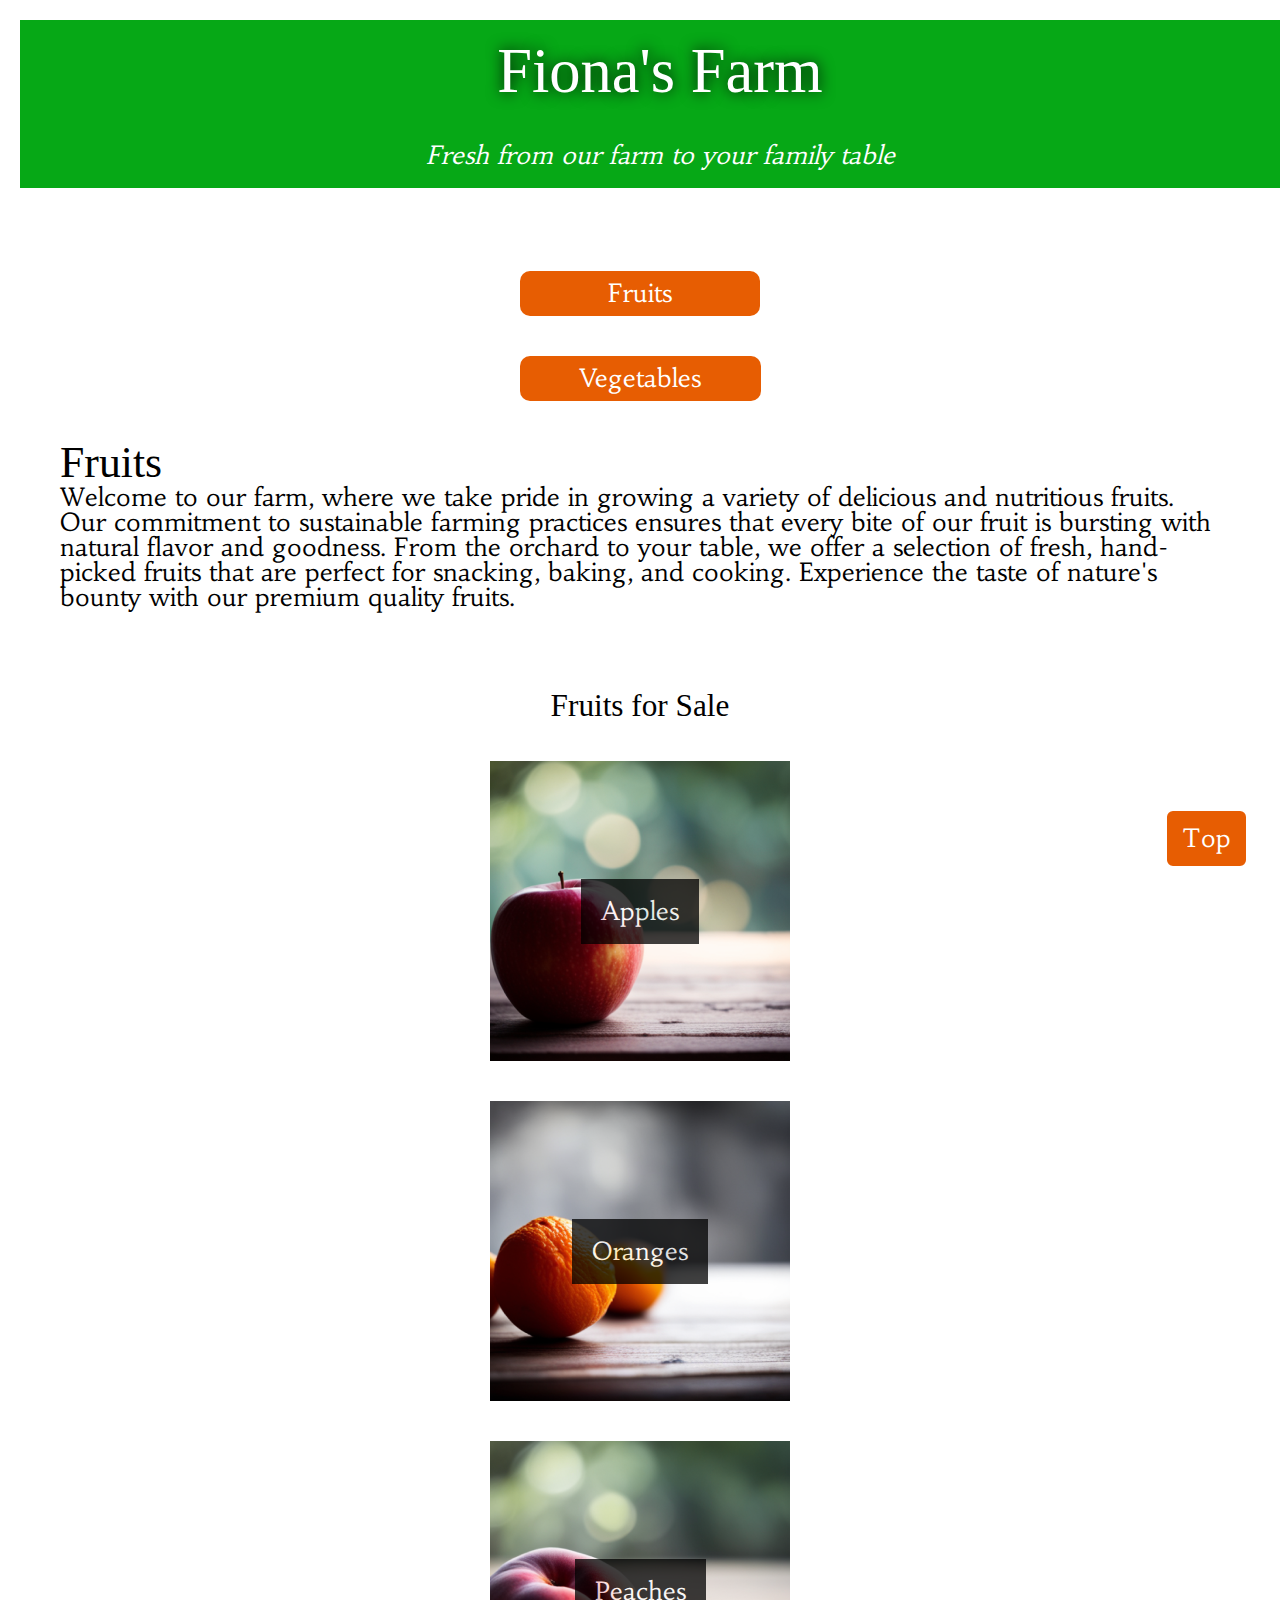
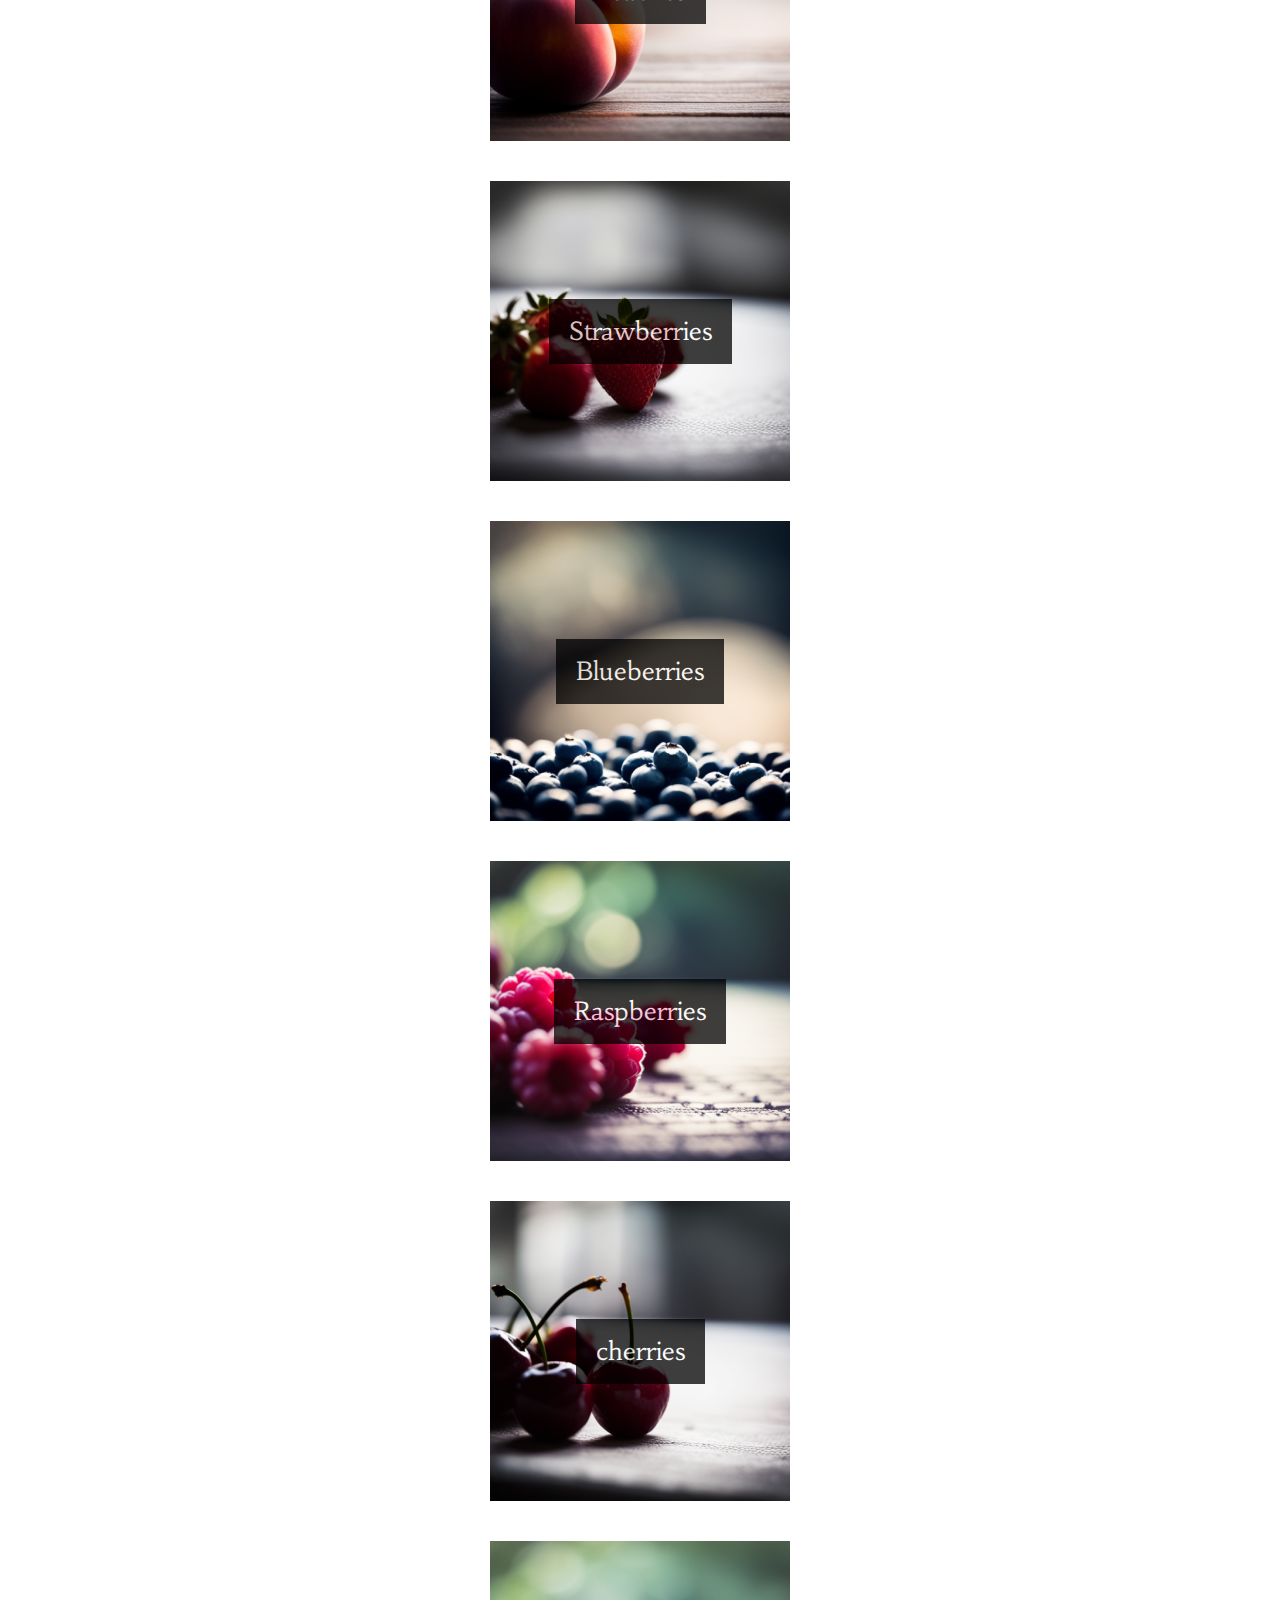
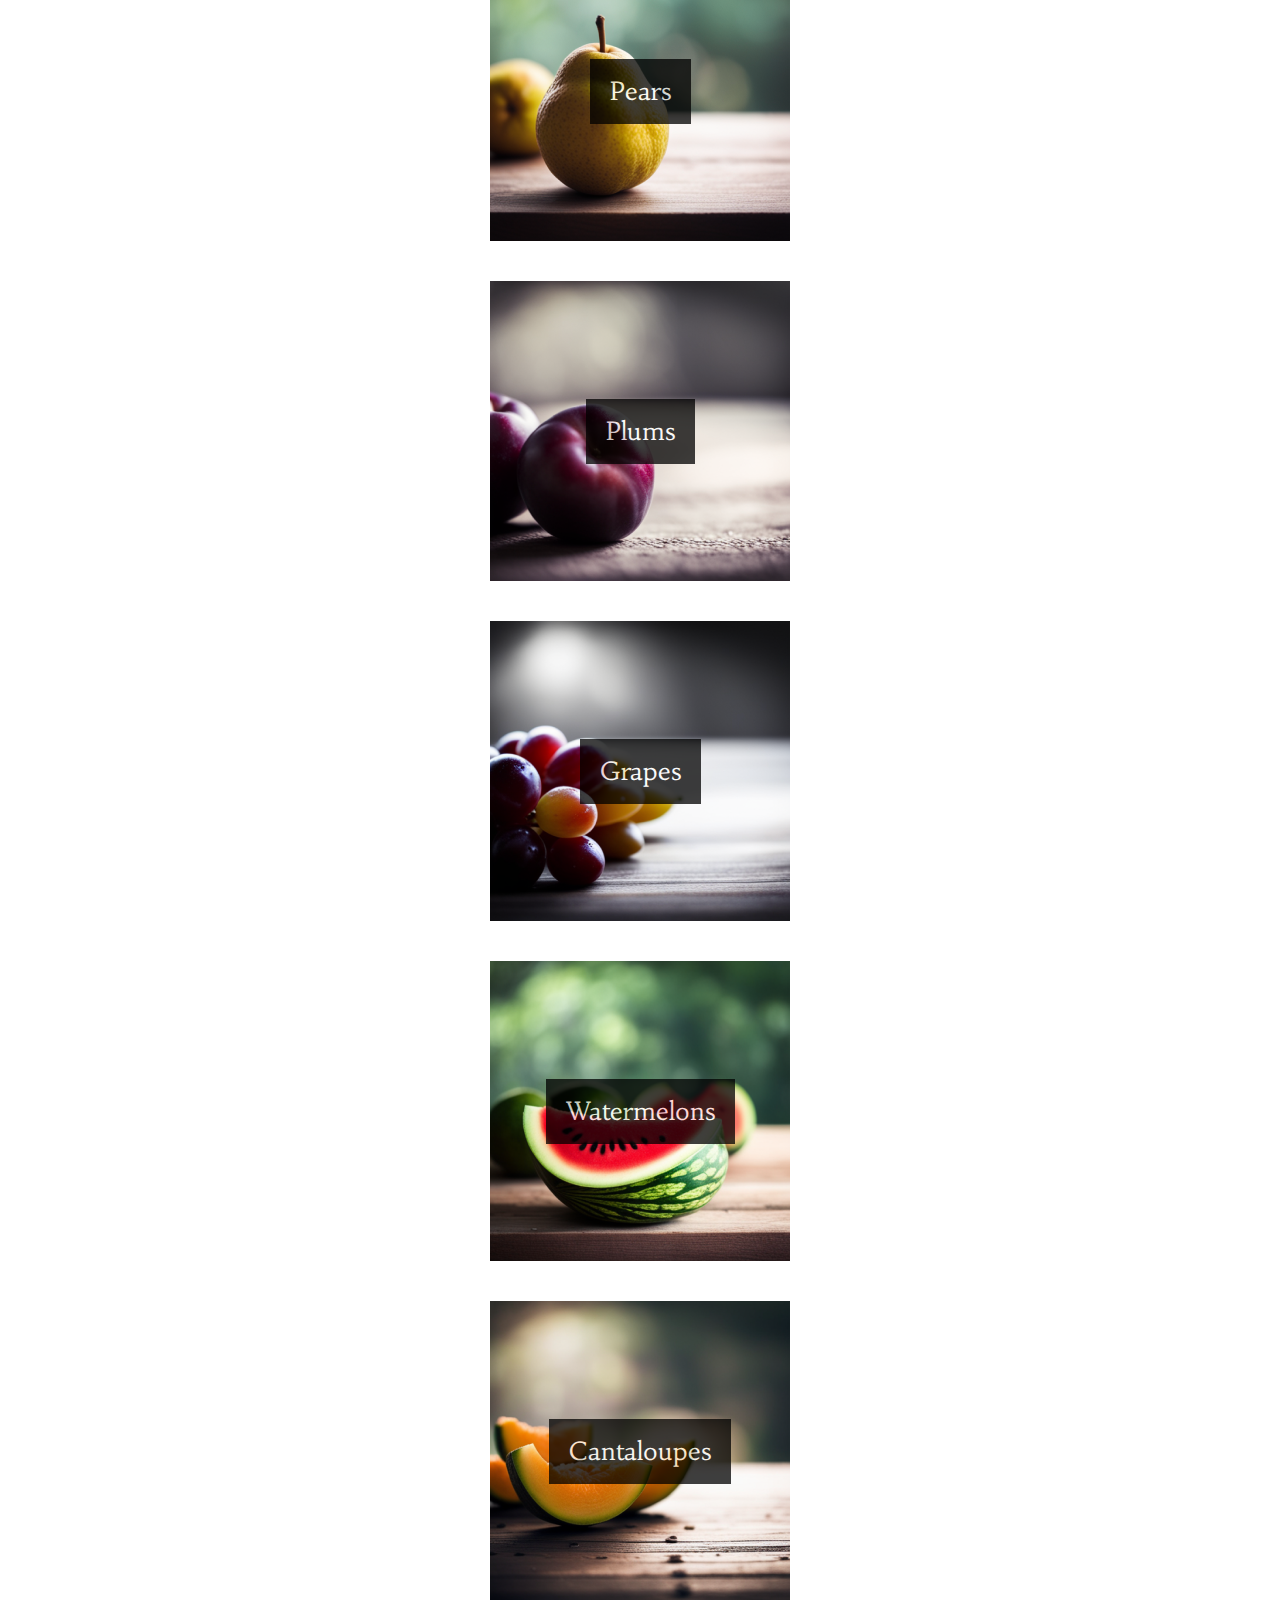
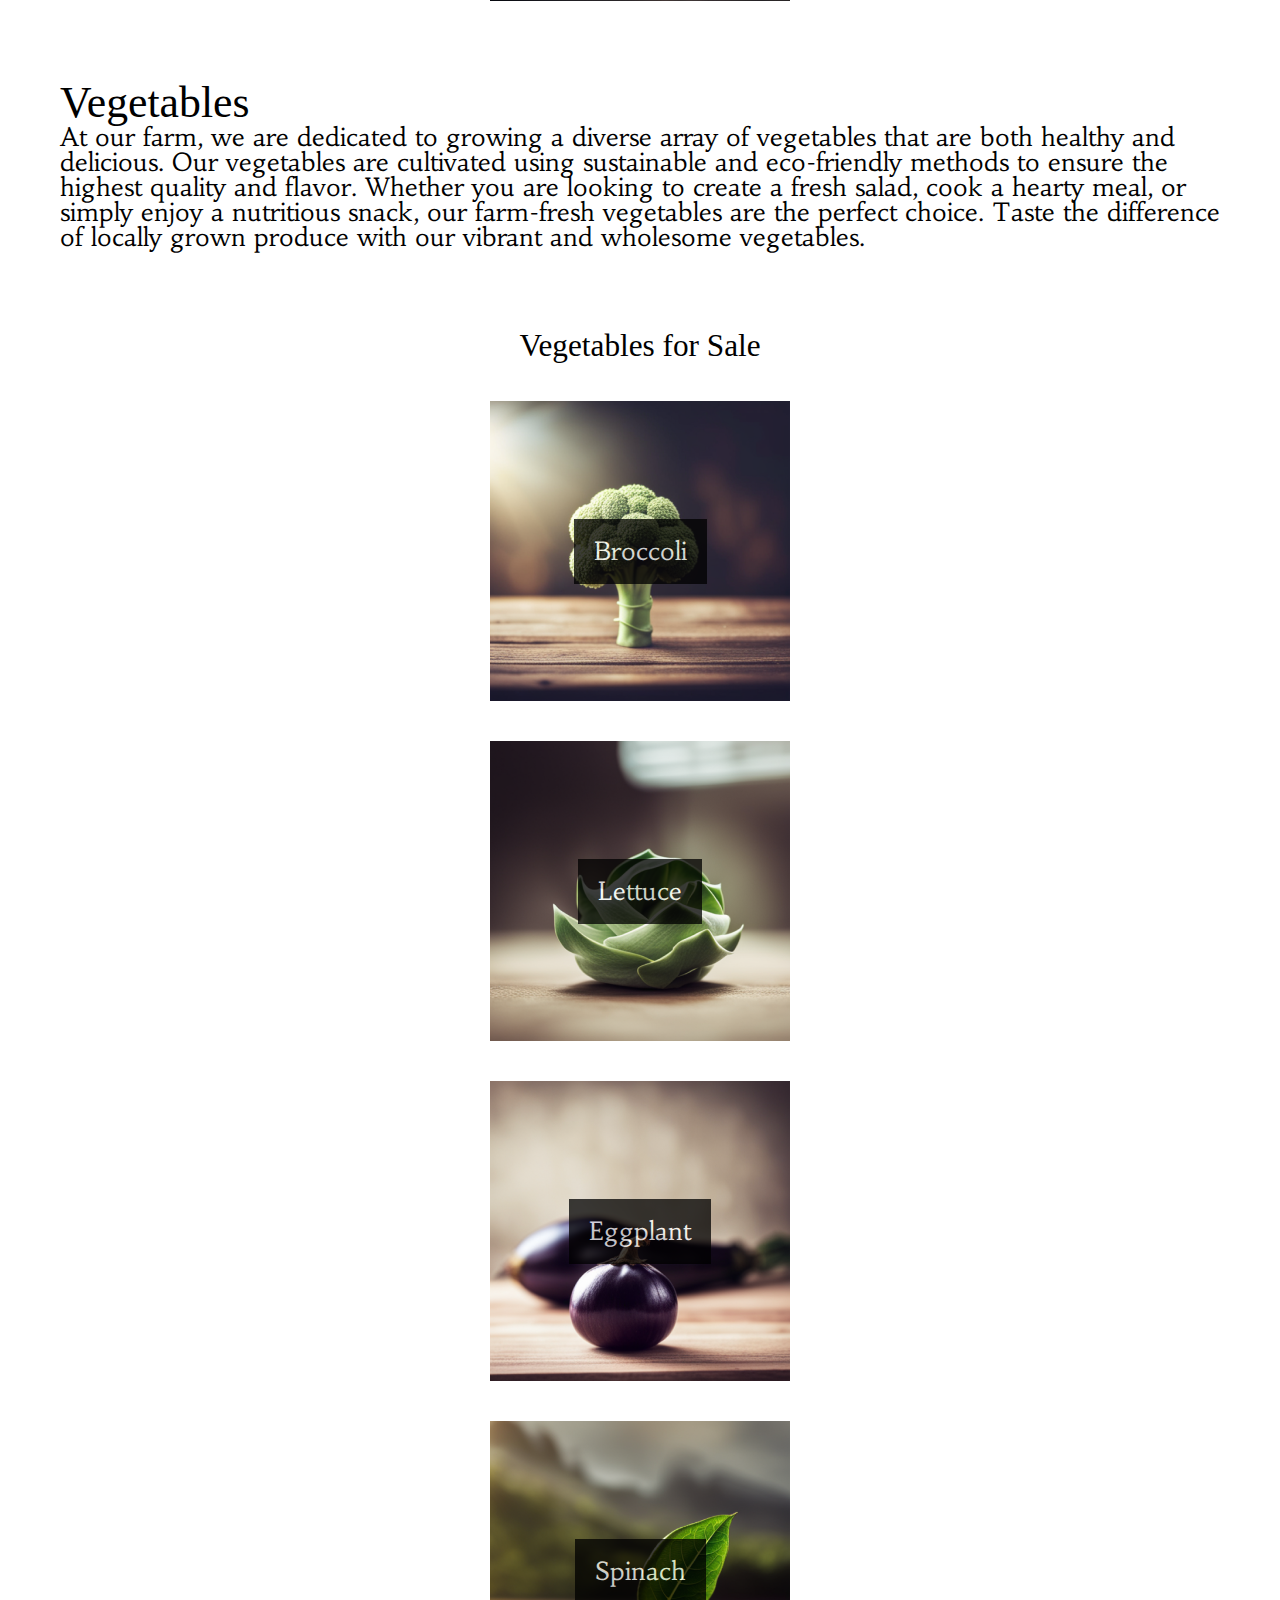
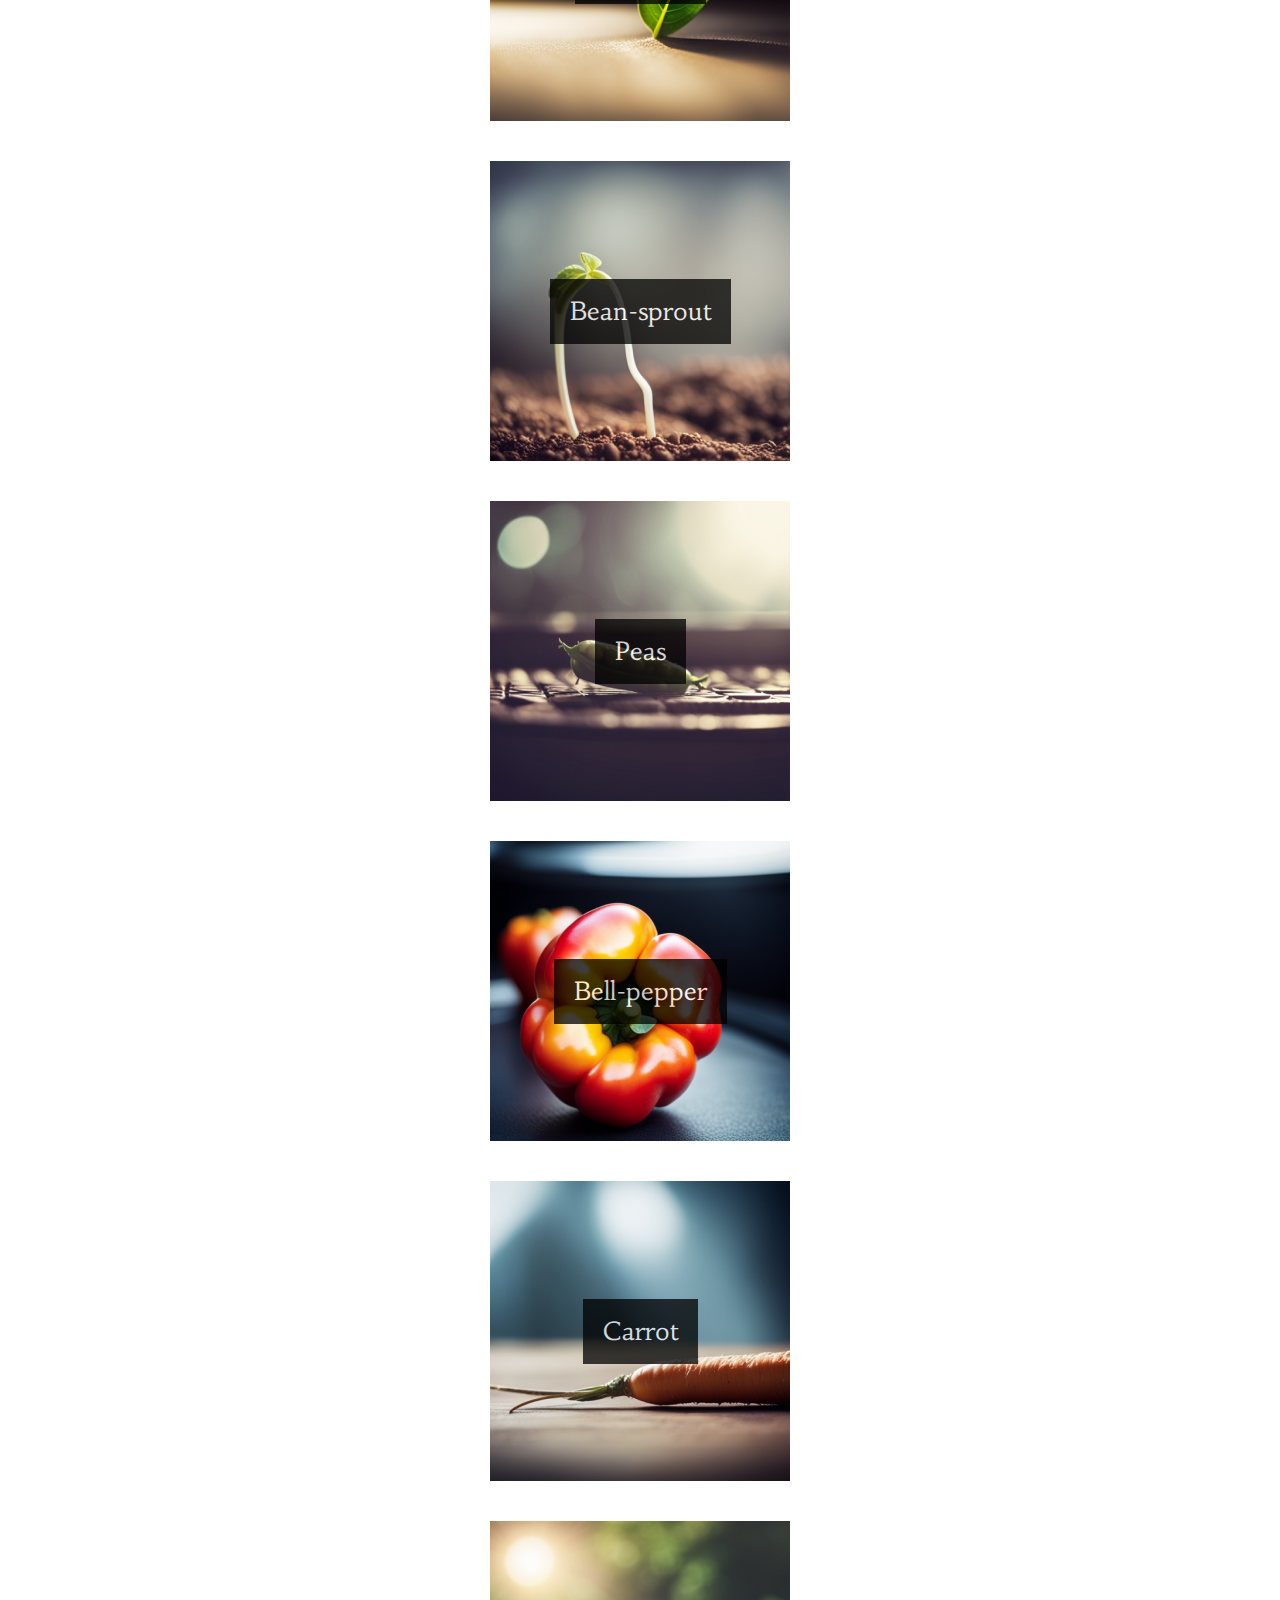
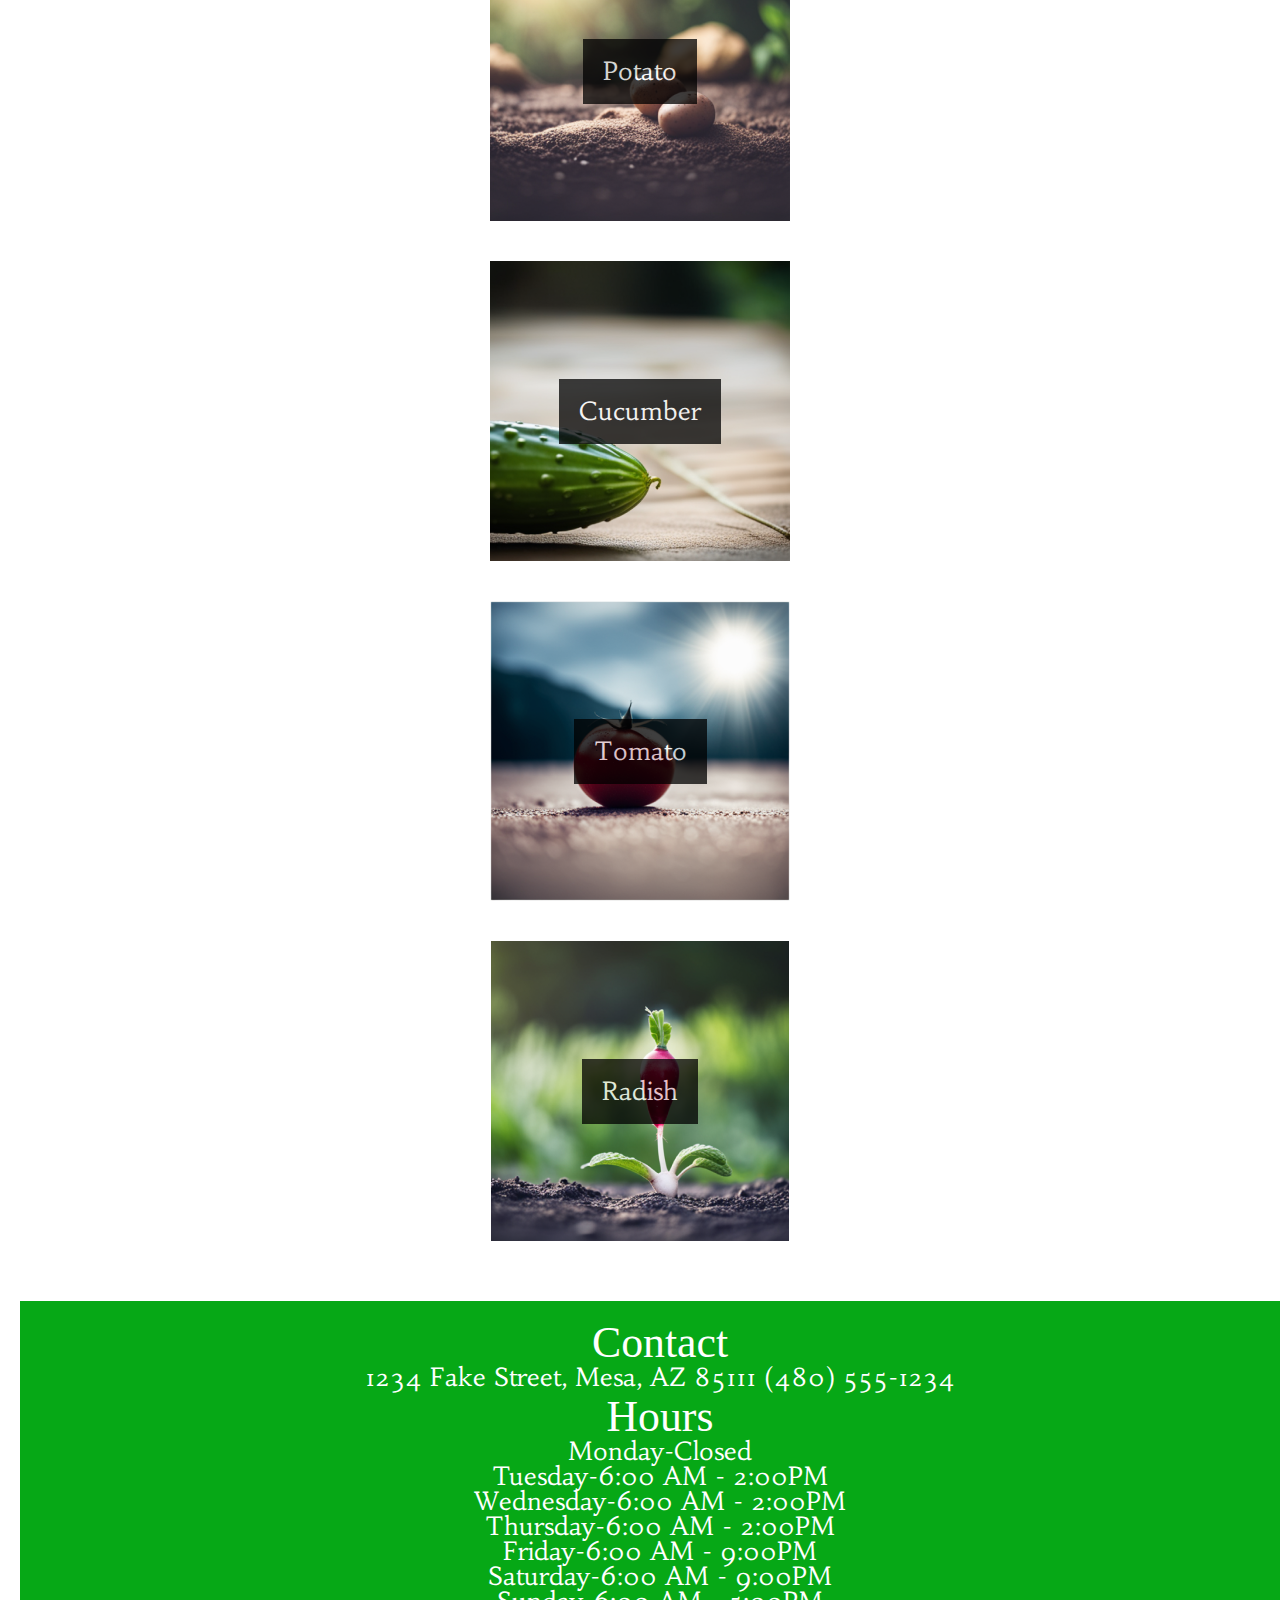
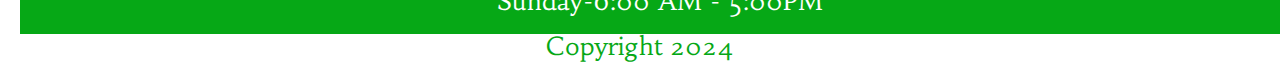
==== index.html @ 68ccb4ae "footer update" ====
<!doctype html>
<html lang="en">
    <head>
        <meta charset="utf-8">
        <title>Fiona's Farm</title>
        <link rel="stylesheet" href="styles.css">
    </head>
    <body>
<header>
<h1>Fiona's Farm</h1>
<p>Fresh from our farm to your family table</p>
</header>

<nav>
        <h2>Main Navigation</h2>
            <ul>  
                <li class="fruit"><a href="#">Fruits</a></li>
                <li class="veg"><a href="#">Vegetables</a></li>
                <li class="top"><a href="#">Top</a></li> 
            </ul>
    </nav>

<main>
    <section>
<h2>Fruits</h2>
<p>Welcome to our farm, where we take pride in growing a variety of delicious and nutritious fruits. Our commitment to sustainable farming practices ensures that every bite of our fruit is bursting with natural flavor and goodness. From the orchard to your table, we offer a selection of fresh, hand-picked fruits that are perfect for snacking, baking, and cooking. Experience the taste of nature's bounty with our premium quality fruits.</p>
    </section>

    <section id="fruits">
    <h3>Fruits for Sale</h3>
        <figure>
            <img src="images/apples.png" alt="Apples">
            <figcaption>Apples</figcaption>
        </figure>
        <figure>
        <img src="images/oranges.png" alt="Oranges">
        <figcaption>Oranges</figcaption>
        </figure>
        <figure>
            <img src="images/peaches.png" alt="Peaches">
            <figcaption>Peaches</figcaption>
        </figure>
        <figure>
            <img src="images/strawberries.png" alt="Strawberries">
            <figcaption>Strawberries</figcaption>
        </figure>
        <figure>
            <img src="images/blueberries.png" alt="Blueberries">
            <figcaption>Blueberries</figcaption>
        </figure>
        <figure>
            <img src="images/raspberries.png" alt="Raspberries">
            <figcaption>Raspberries</figcaption>
        </figure>
        <figure>
            <img src="images/cherries.png" alt="cherries">
            <figcaption>cherries</figcaption>
        </figure>
        <figure>
            <img src="images/pears.png" alt="Pears">
            <figcaption>Pears</figcaption>
        </figure>
        <figure>
            <img src="images/plums.png" alt="Plums">
            <figcaption>Plums</figcaption>
        </figure>
        <figure>
            <img src="images/grapes.png" alt="Grapes">
            <figcaption>Grapes</figcaption>
        </figure>
        <figure>
            <img src="images/watermelons.png" alt="Watermelons">
            <figcaption>Watermelons</figcaption>
        </figure>
        <figure>
            <img src="images/cantalopes.png" alt="Cantaloupes">
            <figcaption>Cantaloupes</figcaption>
        </figure>
    </section>
    <section>
        <h2>Vegetables</h2>
<p>At our farm, we are dedicated to growing a diverse array of vegetables that are both healthy and delicious. Our vegetables are cultivated using sustainable and eco-friendly methods to ensure the highest quality and flavor. Whether you are looking to create a fresh salad, cook a hearty meal, or simply enjoy a nutritious snack, our farm-fresh vegetables are the perfect choice. Taste the difference of locally grown produce with our vibrant and wholesome vegetables.</p>
    </section>
    <section id="veggies">
        <h3>Vegetables for Sale</h3>
        <figure>
            <img src="images/broccoli.png" alt="Broccoli">
            <figcaption>Broccoli</figcaption>
        </figure>
        <figure>
            <img src="images/lettuce.png" alt="Lettuce">
            <figcaption>Lettuce</figcaption>
        </figure>
        <figure>
            <img src="images/eggplant.png" alt="Eggplant">
            <figcaption>Eggplant</figcaption>
        </figure>
        <figure>
            <img src="images/spinach.png" alt="Spinach">
            <figcaption>Spinach</figcaption>
        </figure>
        <figure>
            <img src="images/bean-sprout.png" alt="Bean-sprout">
            <figcaption>Bean-sprout</figcaption>
        </figure>
        <figure>
            <img src="images/peas.png" alt="Peas">
            <figcaption>Peas</figcaption>
        </figure>
        <figure>
            <img src="images/bell-pepper.png" alt="Bell-pepper">
            <figcaption>Bell-pepper</figcaption>
        </figure>
        <figure>
            <img src="images/carrot.png" alt="Carrot">
            <figcaption>Carrot</figcaption>
        </figure>
        <figure>
            <img src="images/potato.png" alt="Potato">
            <figcaption>Potato</figcaption>
        </figure>
        <figure>
            <img src="images/cucumber.png" alt="Cucumber">
            <figcaption>Cucumber</figcaption>
        </figure>
        <figure>
            <img src="images/tomato.png" alt="Tomato">
            <figcaption>Tomato</figcaption>
        </figure>
        <figure>
            <img src="images/radish.png" alt="Radish">
            <figcaption>Radish</figcaption>
        </figure>
    </section>
</main>
<footer>
    <section>
        <h2>Contact</h2>
        <address>
        1234 Fake Street,
        Mesa, AZ 85111
        (480) 555-1234
        </address>

        <h2>Hours</h2>
            <dl>
            <div><dt>Monday-</dt> 
                <dd>Closed</dd></div>
            <div><dt>Tuesday-</dt> 
                <dd>6:00 AM - 2:00PM</dd></div>
            <div><dt>Wednesday-</dt>
                <dd>6:00 AM - 2:00PM</dd> </div>
            <div><dt>Thursday-</dt> 
            <dd>6:00 AM - 2:00PM</dd></div> 
            <div><dt>Friday-</dt>
                <dd>6:00 AM - 9:00PM</dd></div>
            <div><dt>Saturday-</dt>
                <dd>6:00 AM - 9:00PM</dd></div>
            <div><dt>Sunday-</dt>
                <dd>6:00 AM - 5:00PM</dd></div>
            </dl>
    </section>
<small>Copyright 2024</small>
</footer>
</body>
---- styles.css ----
/* -------------------- IMPORTED FONTS -------------------- */
@import url('https://fonts.googleapis.com/css2?family=Habibi&family=Irish+Grover&display=swap');

/*-------------------- CSS REST --------------------*/
/* http://meyerweb.com/eric/tools/css/reset/
v2.0 | 20110126
License: none (public domain)
*/
html, body, div, span, applet, object, iframe,
h1, h2, h3, h4, h5, h6, p, blockquote, pre,
a, abbr, acronym, address, big, cite, code,
del, dfn, em, img, ins, kbd, q, s, samp,
small, strike, strong, sub, sup, tt, var,
b, u, i, center,
dl, dt, dd, ol, ul, li,
fieldset, form, label, legend,
table, caption, tbody, tfoot, thead, tr, th, td,
article, aside, canvas, details, embed,
figure, figcaption, footer, header, hgroup, 
menu, nav, output, ruby, section, summary,
time, mark, audio, video {
    margin: 0;
    padding: 0;
    border: 0;
    font-size: 100%;
    font: inherit;
    vertical-align: baseline;
}

article, aside, details, figcaption, figure, 
footer, header, hgroup, menu, nav, section {
    display: block;
}
body {
    line-height: 1;
}
ol, ul {
    list-style: none;
}
blockquote, q {
    quotes: none;
}
blockquote:before, blockquote:after,
q:before, q:after {
    content: '';
    content: none;
}
table {
    border-collapse: collapse;
    border-spacing: 0;
}

/* -------------------- ROOT VARIABLES  -------------------- */
:root {
    font-family: "Habibi", serif;
    --font-heading: 'Irish Grover', cursive;
    --font-text: 'Habibi', serif;
    font-size: 1.25em;
    --green:#06A816;
    --orange:#E75D02;
    --black:#000000;
    --white:#ffffff;
}

/* --------------------GLOBAL STYLES (mobile first/small) --------------------*/
body {
    min-width: 428px;
}

body {
    font-family: var(--font-text);
    font-size: 1.25em;
    color: var(--black);
    background-color: var(--white);
    padding: 1rem;
}

h1, h2, h3 {
    font-family: var(--font-heading);
}

h1 {
    font-size: 2.5em;
    color: var(--white);
}

h2 {
    font-size: 1.75em;
}

h3 {
    display: block;
    text-align: center;
    font-size: 1.25em;
    color: var(--black);
}

header h1 {
    display: flex;
    justify-content: center;
    align-items: center;
    background: var(--green);
    padding: 1rem;
    width: 100%;
    text-shadow: 0 0 0.75rem black;
   
}
header p {
    font-style: italic;
    display: flex;
    justify-content: center;
    align-items: center;
    background: var(--green);
    width: 100%;
    padding: 1rem;
    color: var(--white);
}
nav, ul {
    list-style: none;
    display: flex;
    flex-direction: column;
    justify-content: center;
    align-items: center;
    gap: 2rem;   
}

nav a {
    text-decoration: none;
    color: var(--white);
    margin: 10px;
    
}
nav .fruit {
    background-color: var(--orange);
    padding: 10px 78px;
    border-radius: 10px;
}
nav .veg{
    background-color: var(--orange);
    padding: 10px 50px;
    border-radius: 10px;
}
nav .top{
    position: fixed;
    bottom: 20px;
    right: 20px;
    background-color: var(--orange);
    border-radius: 10px;
    margin: 10px;
    padding: 15px 5px;
    border: 4px solid var(--white);
}
nav h2 {
    visibility: hidden;
}
main {
    display: grid;
    grid-template-columns: 1fr;
    gap: 1rem;
    padding: 1rem;
}
main h3{
    padding: 20px;
}
section {
    padding: 1rem;
}

figure {
    display: flex;
    justify-content: center;
    align-items: center;

}

figcaption {
    display: flex;
    flex-wrap: wrap;
    justify-content: center;
    align-items: center;
    background-color: var(--black);
	color: var(--white);
	padding: 1rem;
    opacity: 0.75;
    position: absolute;
    z-index: 10;
}

figure img {
    width: auto;
    height: auto;
    padding: 20px;
}

footer section {
    padding: 1rem;
    background-color: var(--green);
    color: var(--white);
    width: 100%;
}
footer h2 {
    text-align: center;
}
footer address{
    display: grid;
    grid-template-rows:30px 1fr 1fr;
    justify-content: center;
}
footer small{
    display: block;
    color: var(--green);
    text-align: center;
   
}
div {
    display: flex;
    justify-content: center;
    /* grid-template-columns: 1fr 1fr;
    gap: 0; */
}
div dd {
    margin: 0;
    /* grid-column-start: 2; */
  }
/* -------------------- MEDIA QUERY (medium) -------------------------------- */
/* body{
    min-width: 834px
}  */

/*-------------------- MEDIA QUERY (large) ------------------------------------*/
/* Large- min-width: 1280px */

/*-------------------- MEDIA QUERY (xl) ---------------------------------------*/
/* XL- min-width: 1440px
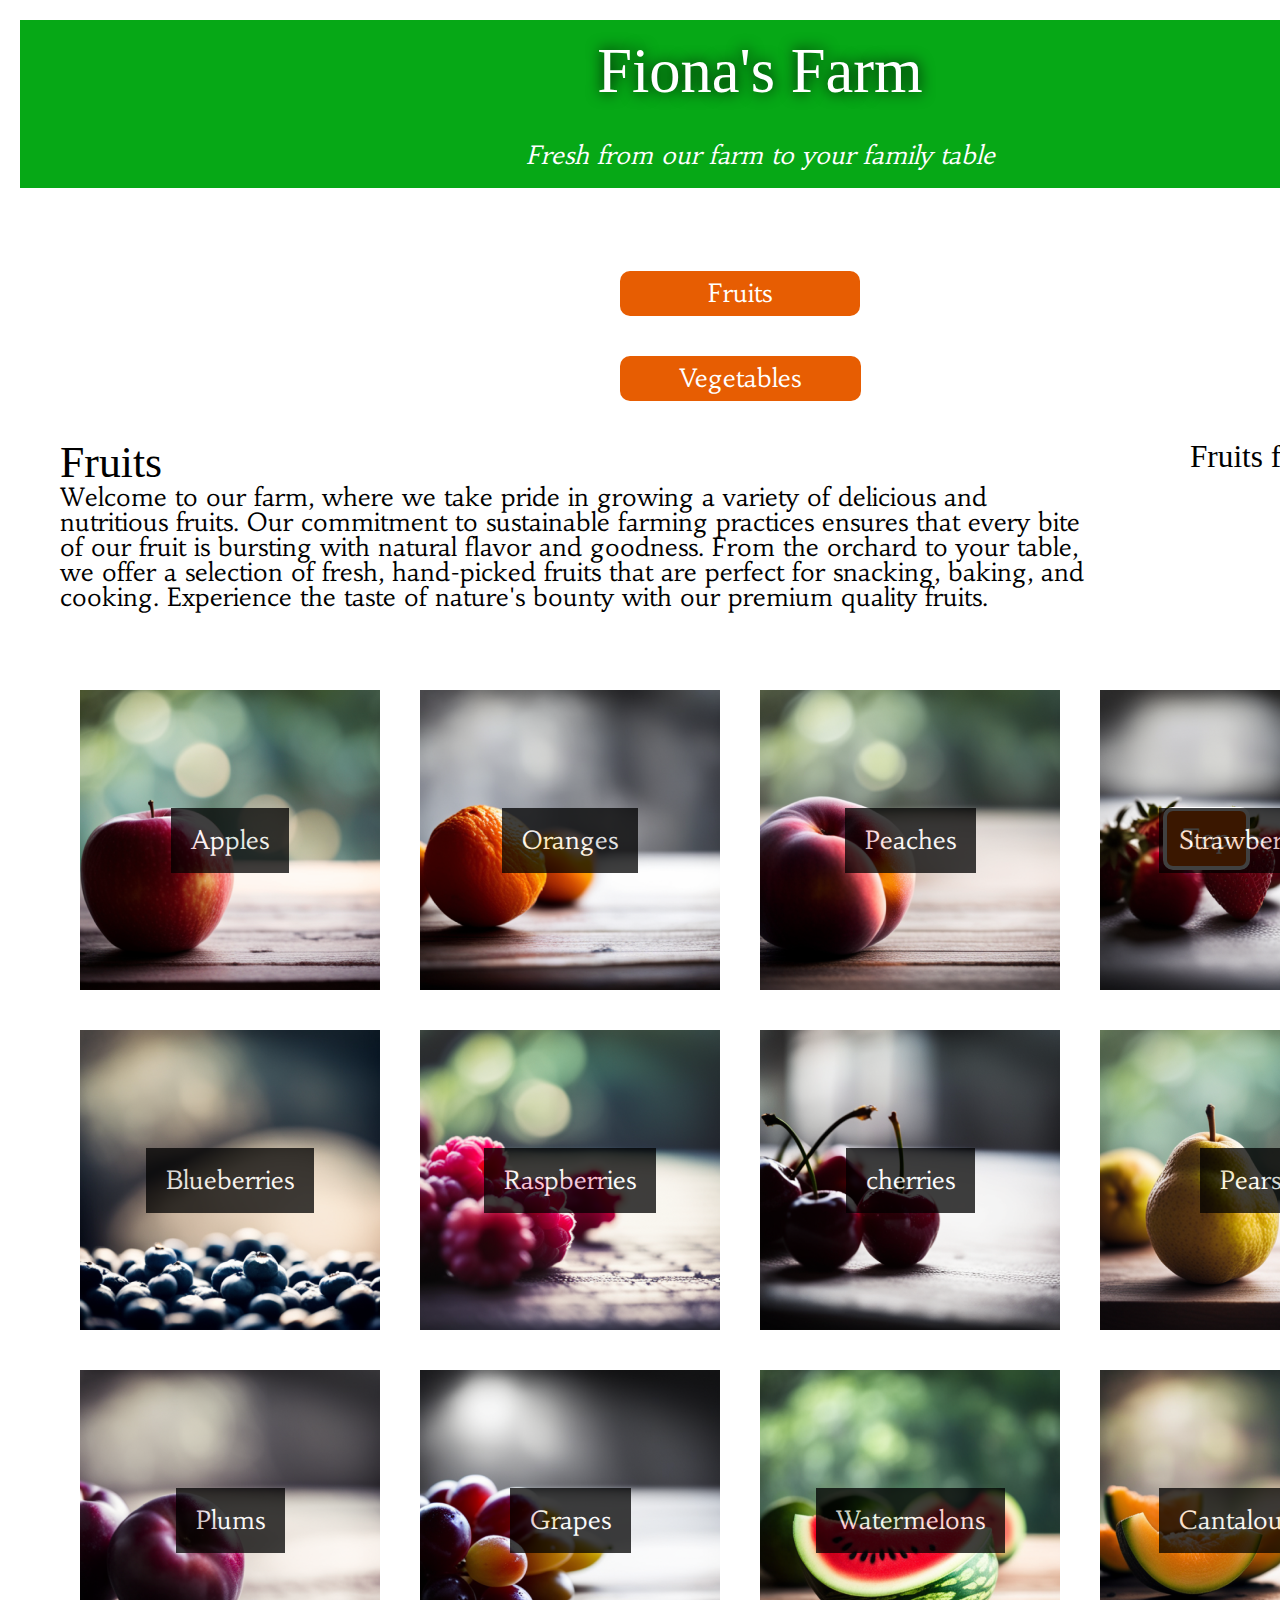
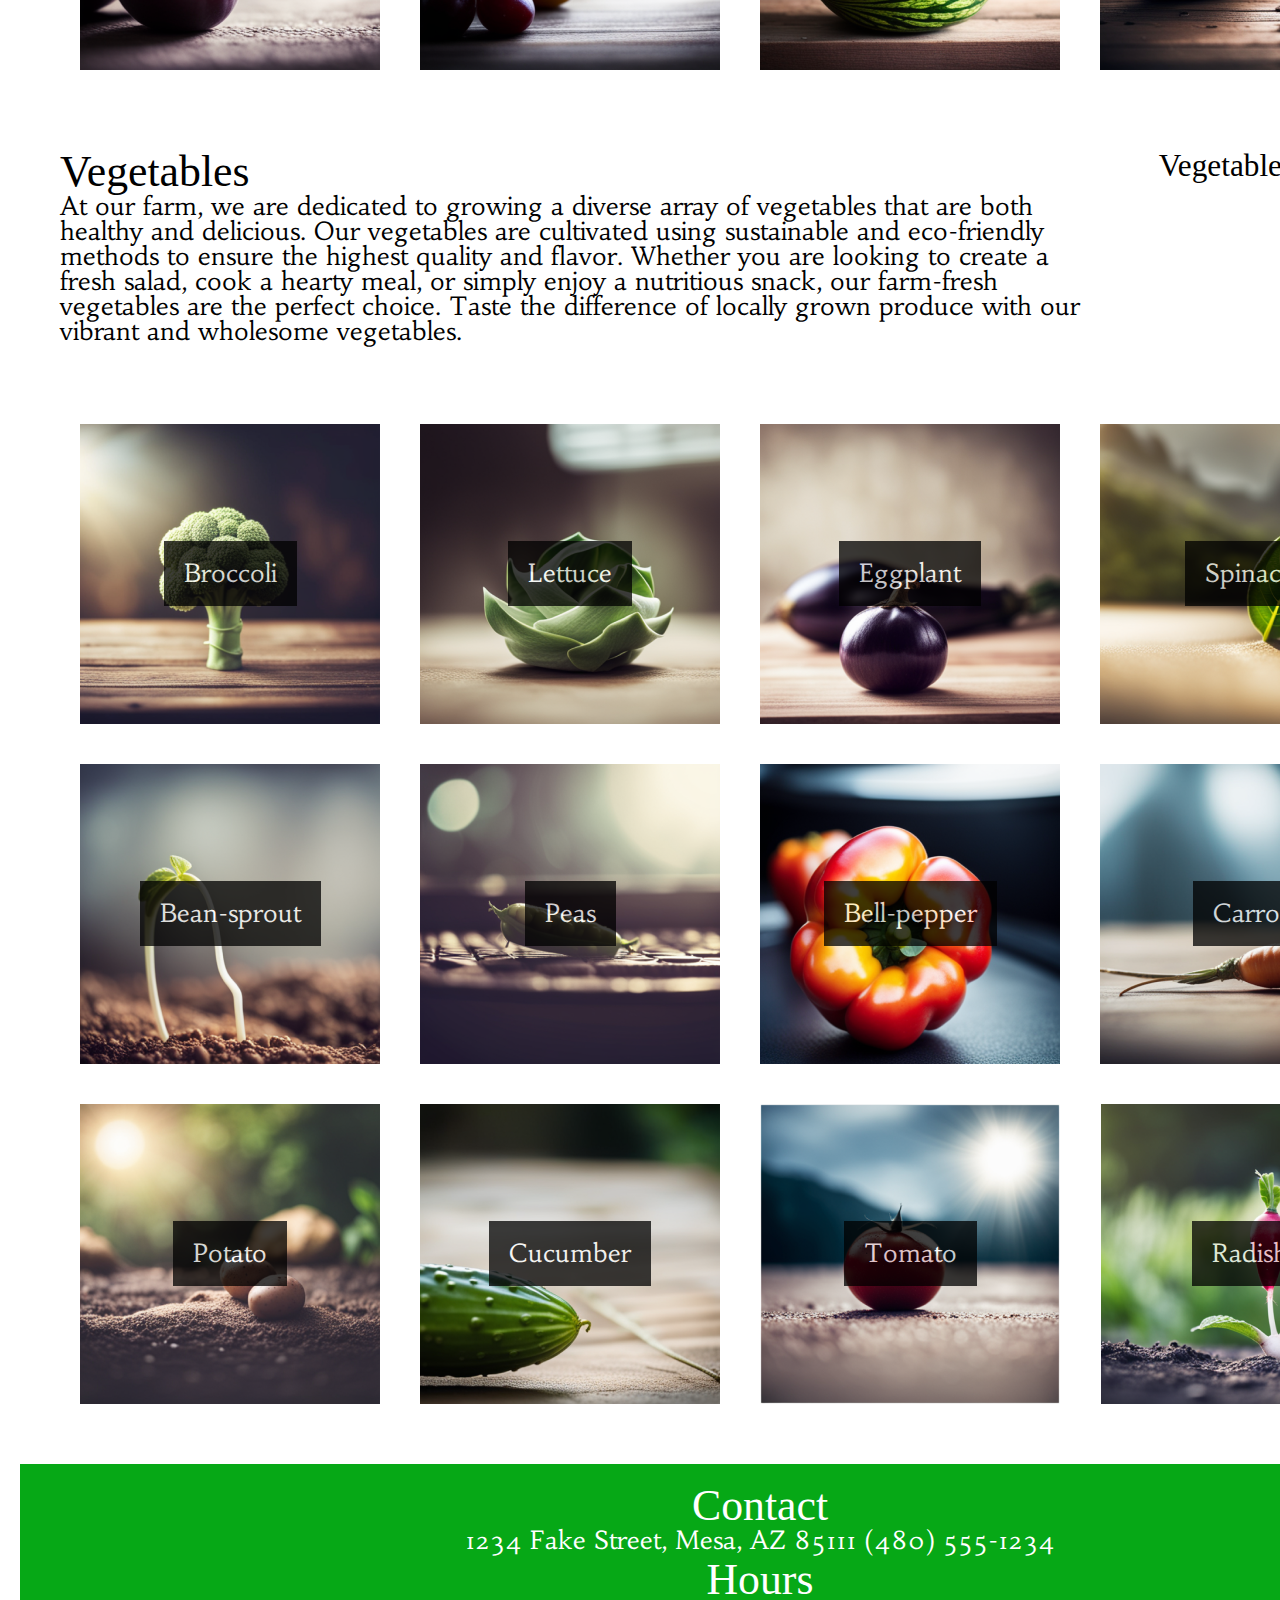
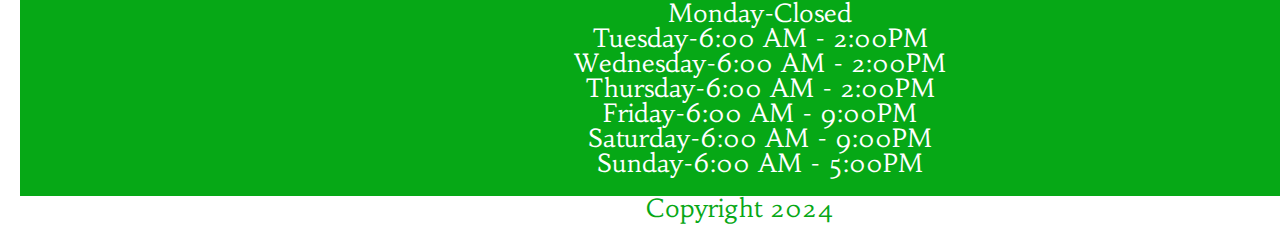
==== commit f9d7acc5: "m, lg, xl update" ====
--- a/index.html
+++ b/index.html
@@ -25,9 +25,8 @@
 <h2>Fruits</h2>
 <p>Welcome to our farm, where we take pride in growing a variety of delicious and nutritious fruits. Our commitment to sustainable farming practices ensures that every bite of our fruit is bursting with natural flavor and goodness. From the orchard to your table, we offer a selection of fresh, hand-picked fruits that are perfect for snacking, baking, and cooking. Experience the taste of nature's bounty with our premium quality fruits.</p>
     </section>
-
+    <h3>Fruits for Sale</h3>
     <section id="fruits">
-    <h3>Fruits for Sale</h3>
         <figure>
             <img src="images/apples.png" alt="Apples">
             <figcaption>Apples</figcaption>
@@ -81,8 +80,9 @@
         <h2>Vegetables</h2>
 <p>At our farm, we are dedicated to growing a diverse array of vegetables that are both healthy and delicious. Our vegetables are cultivated using sustainable and eco-friendly methods to ensure the highest quality and flavor. Whether you are looking to create a fresh salad, cook a hearty meal, or simply enjoy a nutritious snack, our farm-fresh vegetables are the perfect choice. Taste the difference of locally grown produce with our vibrant and wholesome vegetables.</p>
     </section>
-    <section id="veggies">
+    
         <h3>Vegetables for Sale</h3>
+        <section id="veggies">
         <figure>
             <img src="images/broccoli.png" alt="Broccoli">
             <figcaption>Broccoli</figcaption>
--- a/styles.css
+++ b/styles.css
@@ -223,12 +223,50 @@
     /* grid-column-start: 2; */
   }
 /* -------------------- MEDIA QUERY (medium) -------------------------------- */
-/* body{
-    min-width: 834px
-}  */
-
+body {
+    min-width: 834px;
+} 
+#fruits {
+    display: grid;
+    grid-template-columns: 1fr 1fr;
+    grid-column-start: 1;
+    grid-column-end: 2;
+}
+#veggies {
+    display: grid;
+    grid-template-columns: 1fr 1fr;
+    grid-column-start: 1;
+    grid-column-end: 2;
+}
 /*-------------------- MEDIA QUERY (large) ------------------------------------*/
-/* Large- min-width: 1280px */
-
+body {
+    min-width: 1280px;
+}
+#fruits {
+    display: grid;
+    grid-template-columns: 1fr 1fr 1fr;
+    grid-column-start: 1;
+    grid-column-end: 3;
+}
+#veggies {
+    display: grid;
+    grid-template-columns: 1fr 1fr 1fr;
+    grid-column-start: 1;
+    grid-column-end: 3;
+}
 /*-------------------- MEDIA QUERY (xl) ---------------------------------------*/
-/* XL- min-width: 1440px
+body{
+    min-width: 1440px;
+}
+#fruits {
+    display: grid;
+    grid-template-columns: 1fr 1fr 1fr 1fr;
+    grid-column-start: 1;
+    grid-column-end: 4;
+}
+#veggies {
+    display: grid;
+    grid-template-columns: 1fr 1fr 1fr 1fr;
+    grid-column-start: 1;
+    grid-column-end: 4;
+}
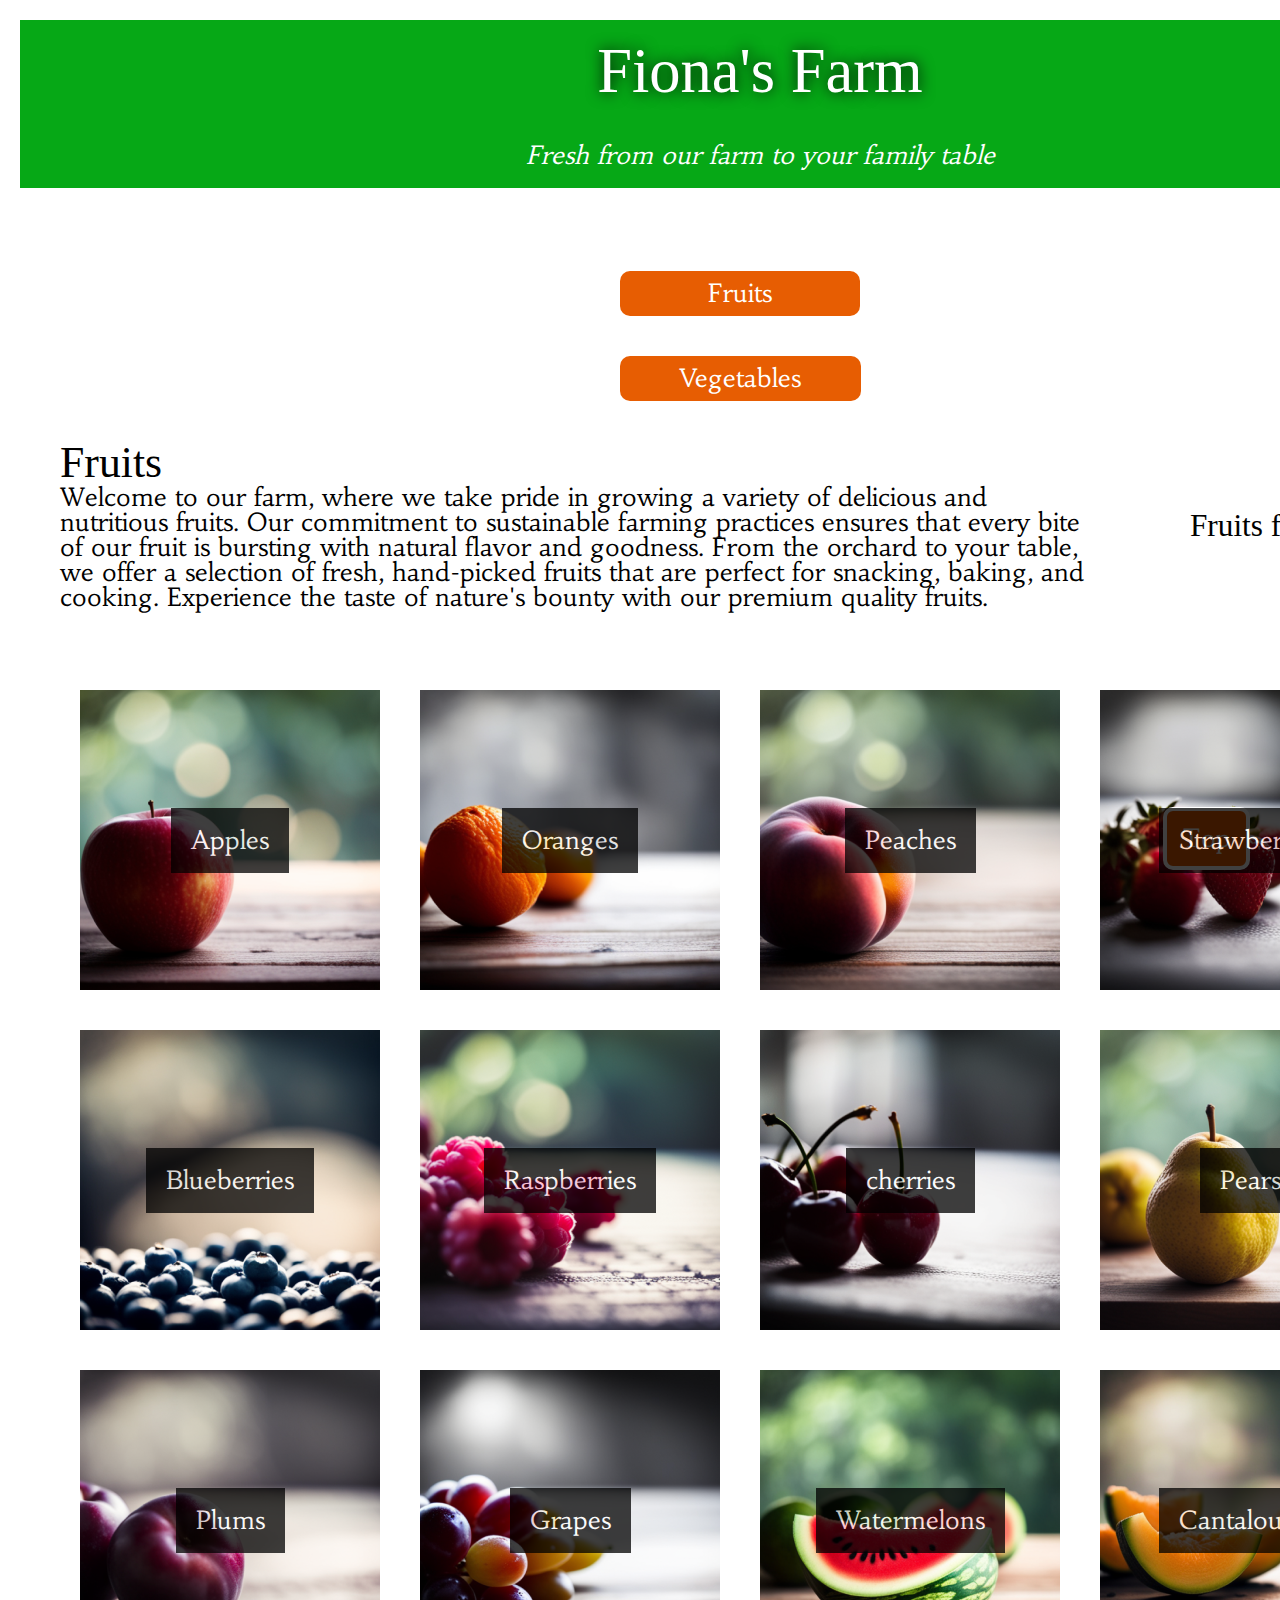
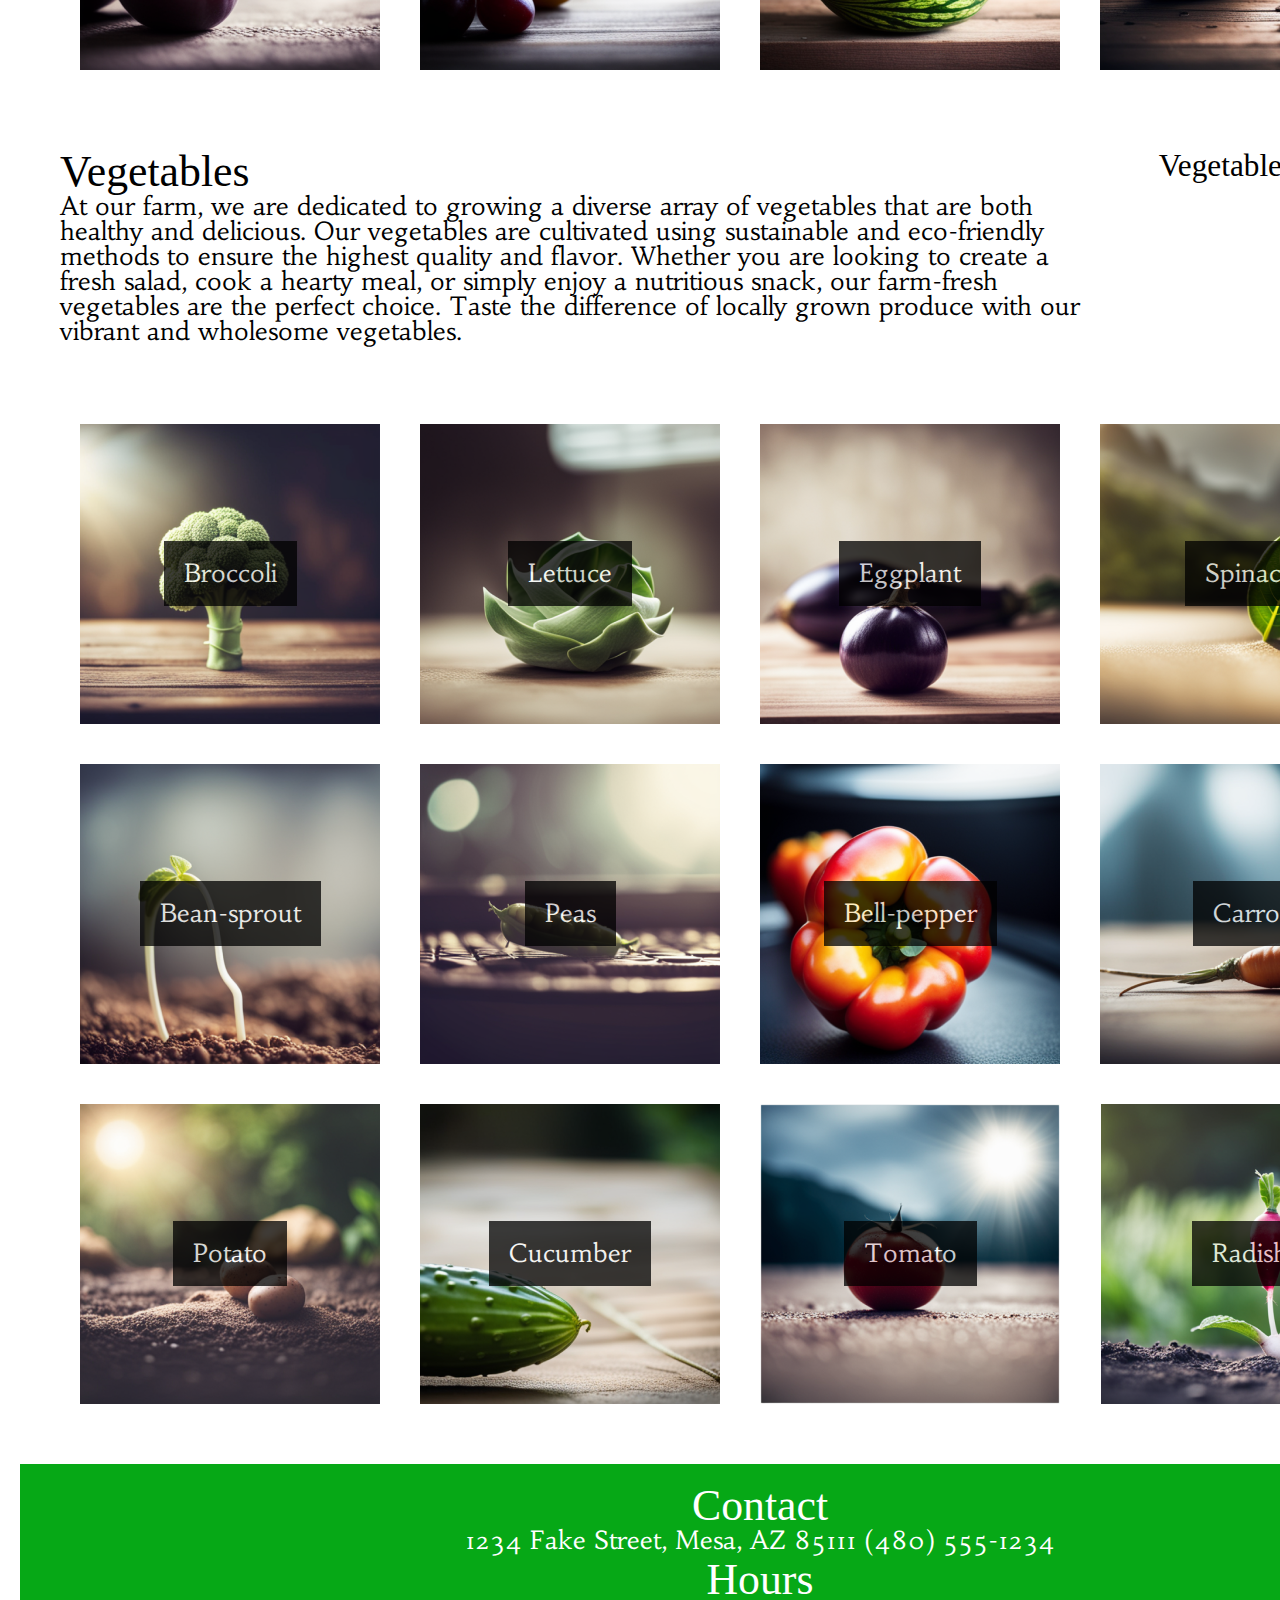
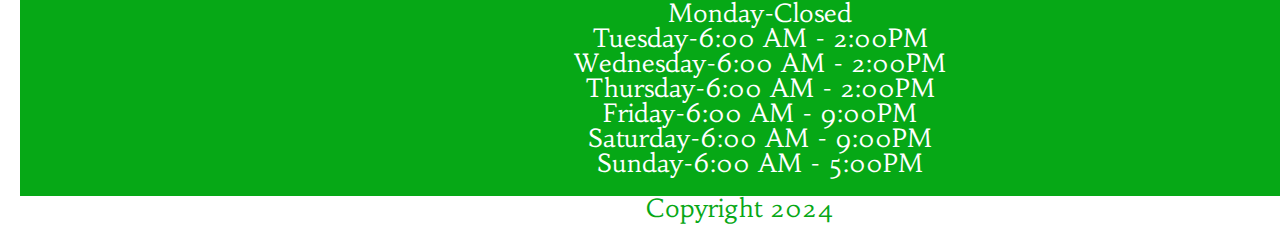
==== commit 7797f185: "some changes" ====
--- a/index.html
+++ b/index.html
@@ -25,7 +25,9 @@
 <h2>Fruits</h2>
 <p>Welcome to our farm, where we take pride in growing a variety of delicious and nutritious fruits. Our commitment to sustainable farming practices ensures that every bite of our fruit is bursting with natural flavor and goodness. From the orchard to your table, we offer a selection of fresh, hand-picked fruits that are perfect for snacking, baking, and cooking. Experience the taste of nature's bounty with our premium quality fruits.</p>
     </section>
-    <h3>Fruits for Sale</h3>
+    <section class="ffs">
+         <h3>Fruits for Sale</h3>
+    </section>
     <section id="fruits">
         <figure>
             <img src="images/apples.png" alt="Apples">
--- a/styles.css
+++ b/styles.css
@@ -165,7 +165,11 @@
 section {
     padding: 1rem;
 }
-
+.ffs {
+    display: flex;
+    justify-content: center;
+    align-items: center;
+}
 figure {
     display: flex;
     justify-content: center;
@@ -215,17 +219,15 @@
 div {
     display: flex;
     justify-content: center;
-    /* grid-template-columns: 1fr 1fr;
-    gap: 0; */
 }
 div dd {
     margin: 0;
-    /* grid-column-start: 2; */
   }
 /* -------------------- MEDIA QUERY (medium) -------------------------------- */
 body {
     min-width: 834px;
 } 
+ 
 #fruits {
     display: grid;
     grid-template-columns: 1fr 1fr;
@@ -238,11 +240,11 @@
     grid-column-start: 1;
     grid-column-end: 2;
 }
+
 /*-------------------- MEDIA QUERY (large) ------------------------------------*/
 body {
     min-width: 1280px;
 }
-#fruits {
     display: grid;
     grid-template-columns: 1fr 1fr 1fr;
     grid-column-start: 1;
@@ -270,3 +272,4 @@
     grid-column-start: 1;
     grid-column-end: 4;
 }
+
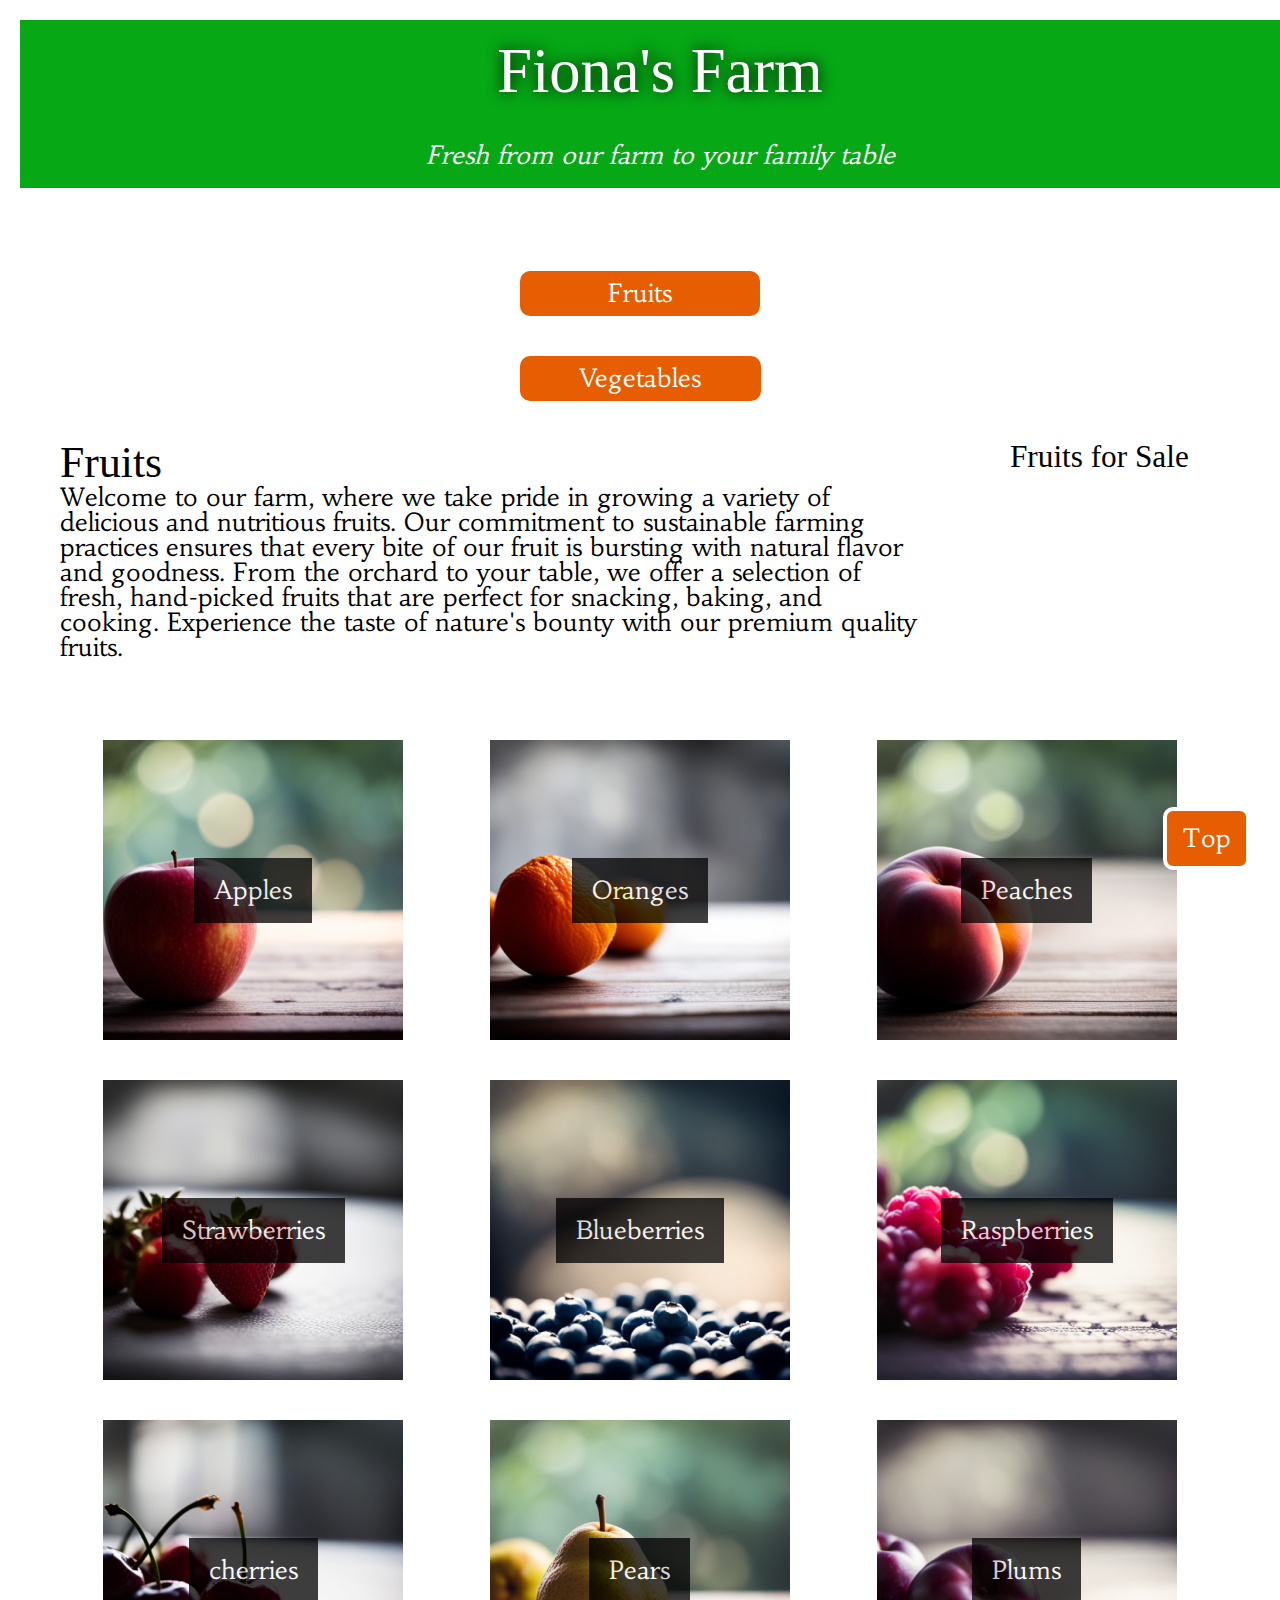
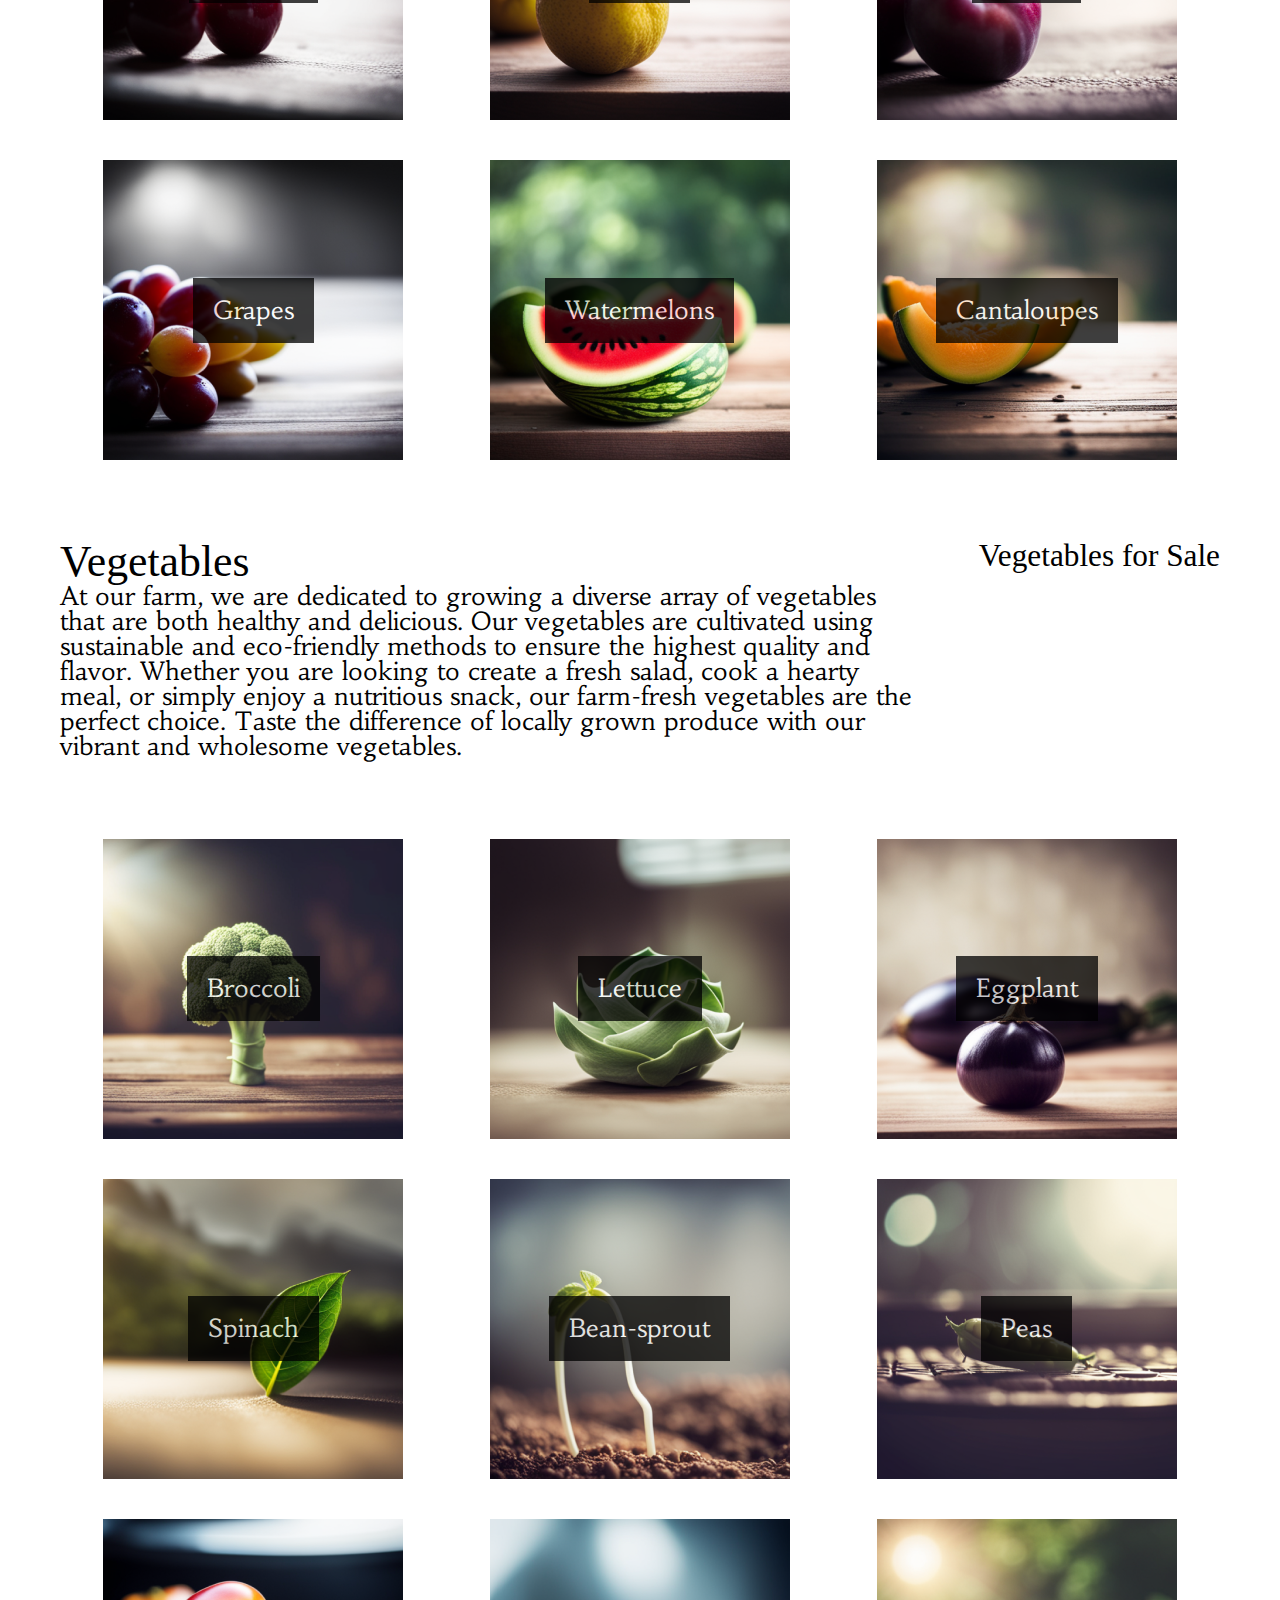
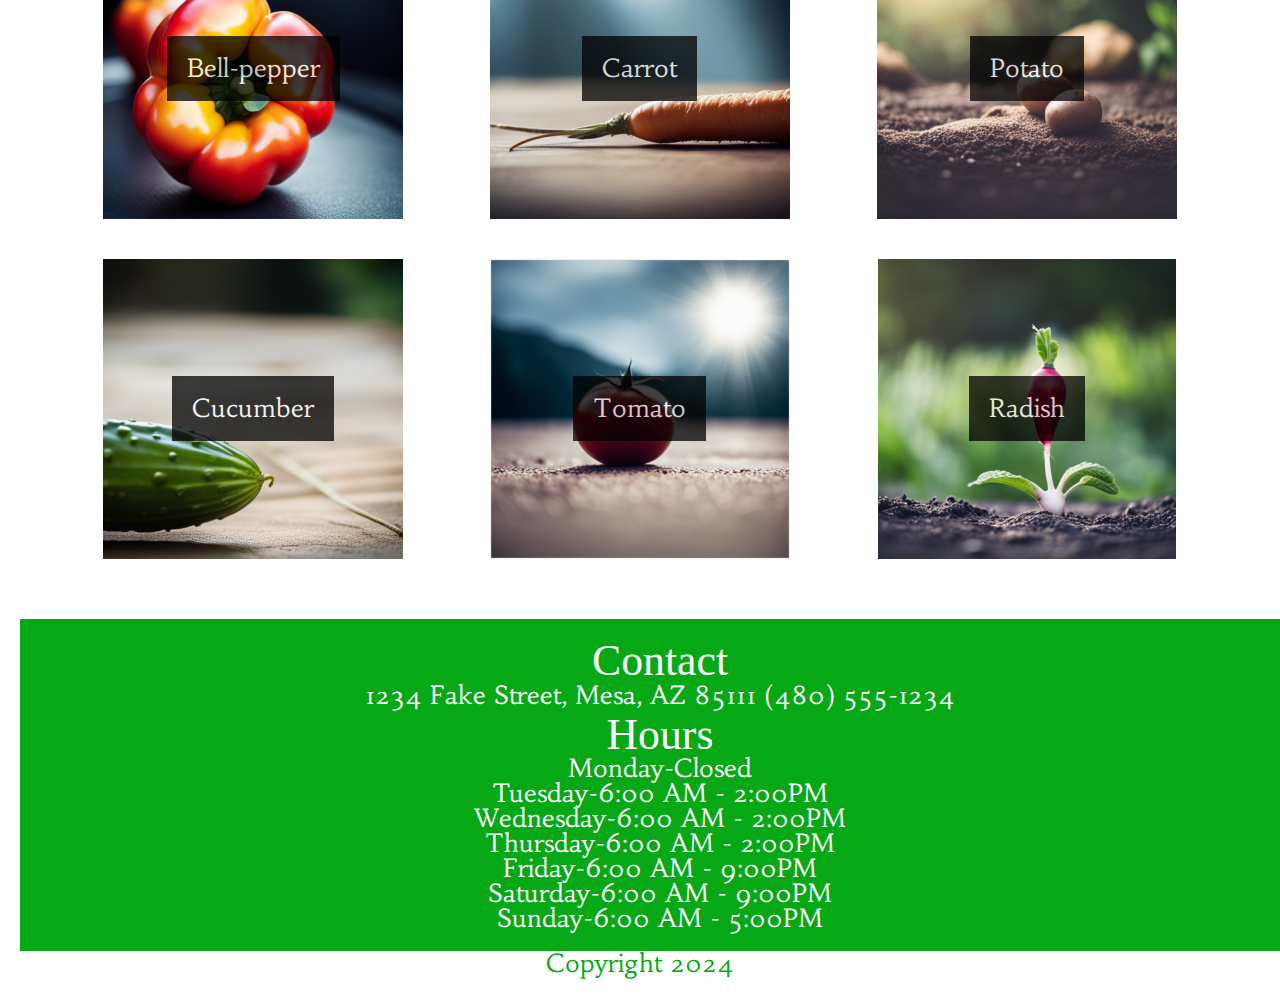
==== commit a40fc2be: "media q added" ====
--- a/index.html
+++ b/index.html
@@ -25,9 +25,9 @@
 <h2>Fruits</h2>
 <p>Welcome to our farm, where we take pride in growing a variety of delicious and nutritious fruits. Our commitment to sustainable farming practices ensures that every bite of our fruit is bursting with natural flavor and goodness. From the orchard to your table, we offer a selection of fresh, hand-picked fruits that are perfect for snacking, baking, and cooking. Experience the taste of nature's bounty with our premium quality fruits.</p>
     </section>
-    <section class="ffs">
-         <h3>Fruits for Sale</h3>
-    </section>
+    <div id="ffs">
+         <h3 id="sale">Fruits for Sale</h3>
+    </div>
     <section id="fruits">
         <figure>
             <img src="images/apples.png" alt="Apples">
--- a/styles.css
+++ b/styles.css
@@ -224,9 +224,10 @@
     margin: 0;
   }
 /* -------------------- MEDIA QUERY (medium) -------------------------------- */
-body {
+/* body {
     min-width: 834px;
-} 
+}  */
+  @media screen and (min-width: 834px){
  
 #fruits {
     display: grid;
@@ -240,11 +241,13 @@
     grid-column-start: 1;
     grid-column-end: 2;
 }
-
+}
 /*-------------------- MEDIA QUERY (large) ------------------------------------*/
-body {
+/* body {
     min-width: 1280px;
-}
+} */
+@media screen and (min-width: 1280px){
+#fruits {
     display: grid;
     grid-template-columns: 1fr 1fr 1fr;
     grid-column-start: 1;
@@ -256,10 +259,12 @@
     grid-column-start: 1;
     grid-column-end: 3;
 }
+}
 /*-------------------- MEDIA QUERY (xl) ---------------------------------------*/
-body{
+/* body{
     min-width: 1440px;
-}
+} */
+@media screen and (min-width: 1440px){
 #fruits {
     display: grid;
     grid-template-columns: 1fr 1fr 1fr 1fr;
@@ -272,4 +277,4 @@
     grid-column-start: 1;
     grid-column-end: 4;
 }
-
+}
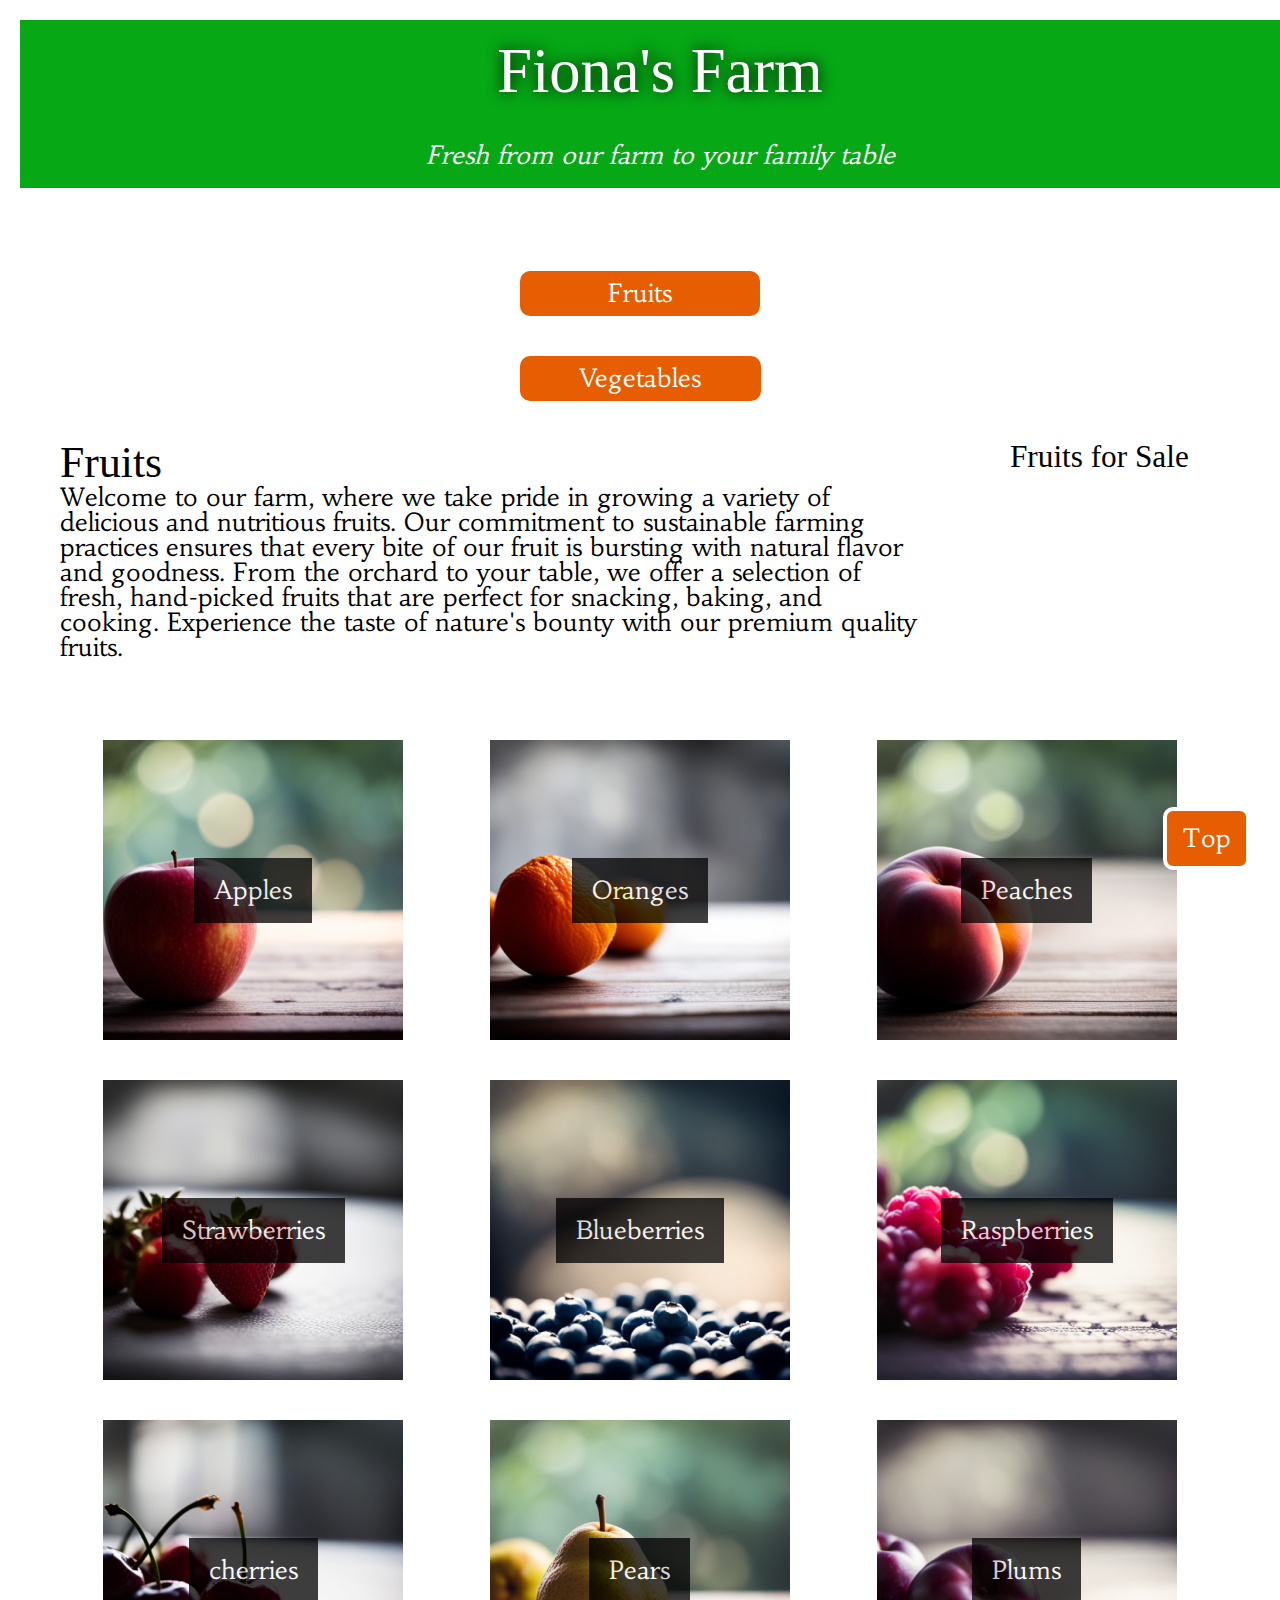
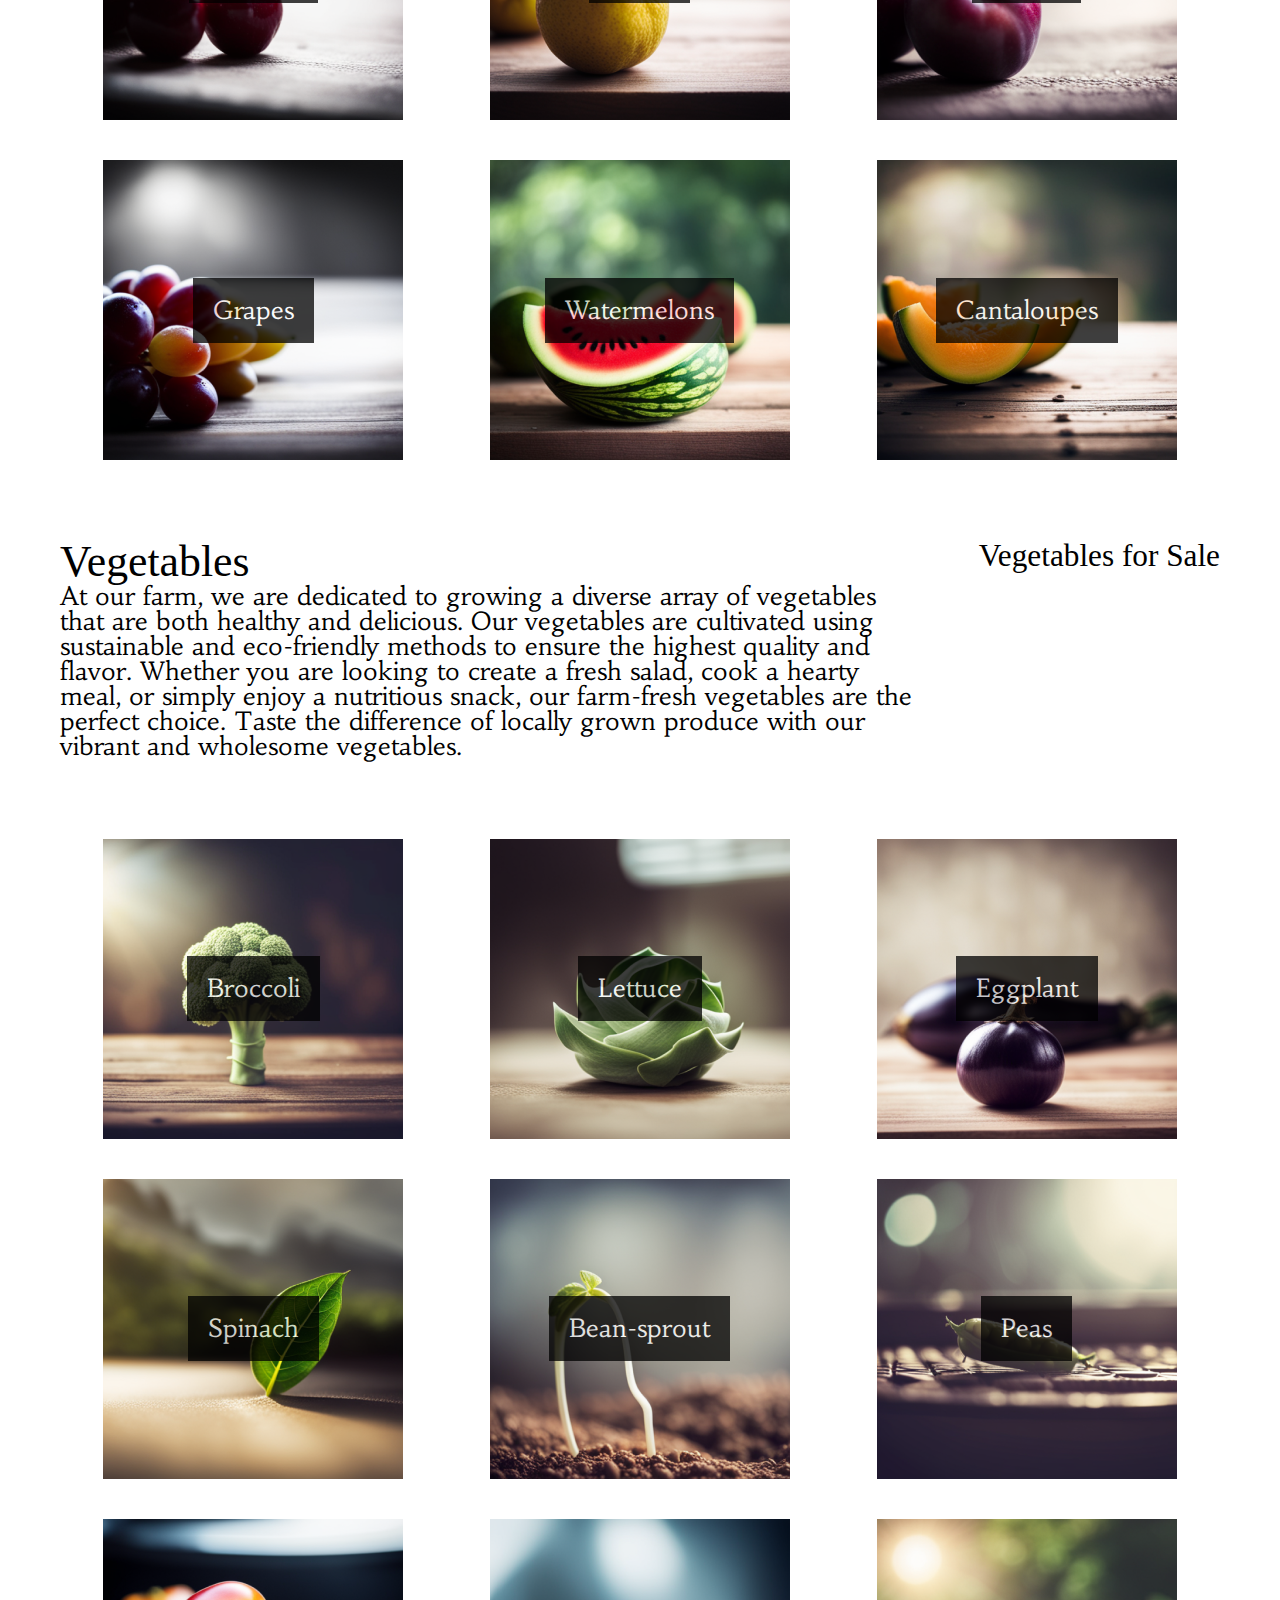
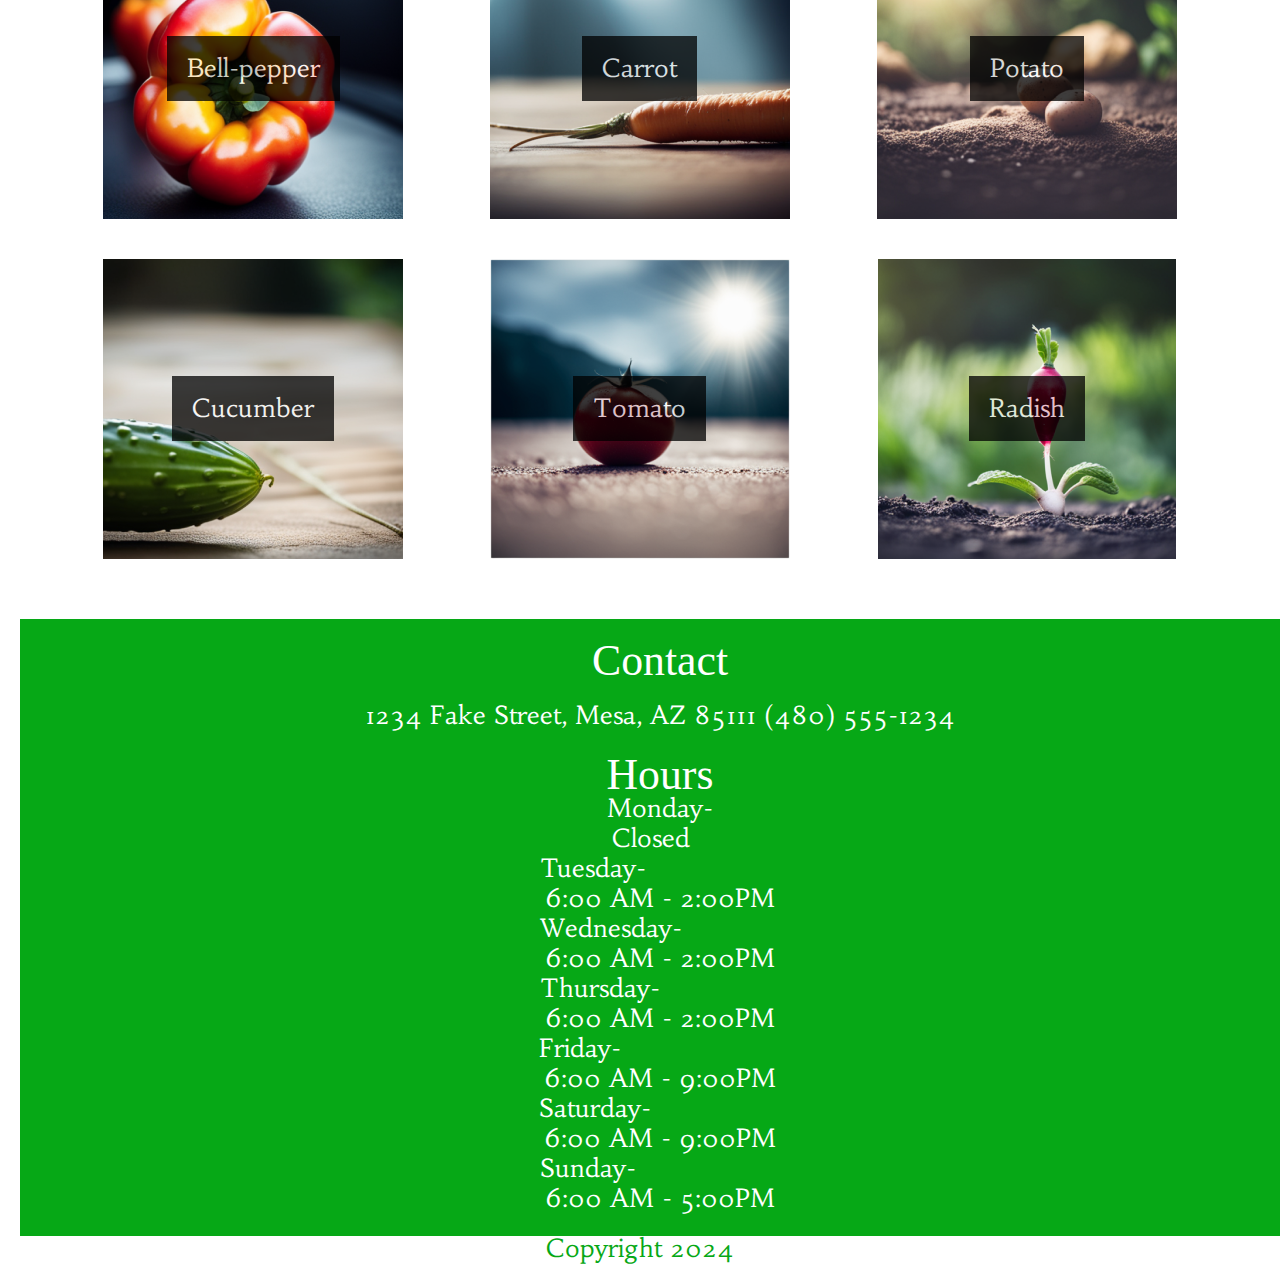
==== commit a995b357: "footer work" ====
--- a/index.html
+++ b/index.html
@@ -25,9 +25,7 @@
 <h2>Fruits</h2>
 <p>Welcome to our farm, where we take pride in growing a variety of delicious and nutritious fruits. Our commitment to sustainable farming practices ensures that every bite of our fruit is bursting with natural flavor and goodness. From the orchard to your table, we offer a selection of fresh, hand-picked fruits that are perfect for snacking, baking, and cooking. Experience the taste of nature's bounty with our premium quality fruits.</p>
     </section>
-    <div id="ffs">
-         <h3 id="sale">Fruits for Sale</h3>
-    </div>
+         <h3>Fruits for Sale</h3>
     <section id="fruits">
         <figure>
             <img src="images/apples.png" alt="Apples">
@@ -136,16 +134,16 @@
     </section>
 </main>
 <footer>
-    <section>
+    <section id="foot">
         <h2>Contact</h2>
-        <address>
+        <address id="address">
         1234 Fake Street,
         Mesa, AZ 85111
         (480) 555-1234
         </address>
 
         <h2>Hours</h2>
-            <dl>
+            <dl id="hour">
             <div><dt>Monday-</dt> 
                 <dd>Closed</dd></div>
             <div><dt>Tuesday-</dt> 
--- a/styles.css
+++ b/styles.css
@@ -66,7 +66,6 @@
 body {
     min-width: 428px;
 }
-
 body {
     font-family: var(--font-text);
     font-size: 1.25em;
@@ -74,27 +73,22 @@
     background-color: var(--white);
     padding: 1rem;
 }
-
 h1, h2, h3 {
     font-family: var(--font-heading);
 }
-
 h1 {
     font-size: 2.5em;
     color: var(--white);
 }
-
 h2 {
     font-size: 1.75em;
 }
-
 h3 {
     display: block;
     text-align: center;
     font-size: 1.25em;
     color: var(--black);
 }
-
 header h1 {
     display: flex;
     justify-content: center;
@@ -103,7 +97,6 @@
     padding: 1rem;
     width: 100%;
     text-shadow: 0 0 0.75rem black;
-   
 }
 header p {
     font-style: italic;
@@ -123,7 +116,6 @@
     align-items: center;
     gap: 2rem;   
 }
-
 nav a {
     text-decoration: none;
     color: var(--white);
@@ -165,18 +157,12 @@
 section {
     padding: 1rem;
 }
-.ffs {
-    display: flex;
-    justify-content: center;
-    align-items: center;
-}
 figure {
     display: flex;
     justify-content: center;
     align-items: center;
 
 }
-
 figcaption {
     display: flex;
     flex-wrap: wrap;
@@ -189,7 +175,6 @@
     position: absolute;
     z-index: 10;
 }
-
 figure img {
     width: auto;
     height: auto;
@@ -202,33 +187,35 @@
     color: var(--white);
     width: 100%;
 }
-footer h2 {
-    text-align: center;
-}
+#foot {
+    display: flex;
+    flex-flow: column wrap;
+}
+#foot h2{
+ text-align: center;
+}
+
 footer address{
     display: grid;
     grid-template-rows:30px 1fr 1fr;
     justify-content: center;
+    padding: 10px;
+    margin: 10px;
 }
 footer small{
     display: block;
     color: var(--green);
     text-align: center;
-   
 }
 div {
-    display: flex;
+    display: grid;
     justify-content: center;
 }
 div dd {
-    margin: 0;
+    margin: 5px;
   }
 /* -------------------- MEDIA QUERY (medium) -------------------------------- */
-/* body {
-    min-width: 834px;
-}  */
-  @media screen and (min-width: 834px){
- 
+@media screen and (min-width: 834px){
 #fruits {
     display: grid;
     grid-template-columns: 1fr 1fr;
@@ -241,11 +228,12 @@
     grid-column-start: 1;
     grid-column-end: 2;
 }
+#foot {
+    display: flex;
+    flex-flow: column wrap;
+}
 }
 /*-------------------- MEDIA QUERY (large) ------------------------------------*/
-/* body {
-    min-width: 1280px;
-} */
 @media screen and (min-width: 1280px){
 #fruits {
     display: grid;
@@ -259,11 +247,12 @@
     grid-column-start: 1;
     grid-column-end: 3;
 }
+#foot {
+    display: flex;
+    flex-flow: column wrap;
+}
 }
 /*-------------------- MEDIA QUERY (xl) ---------------------------------------*/
-/* body{
-    min-width: 1440px;
-} */
 @media screen and (min-width: 1440px){
 #fruits {
     display: grid;
@@ -277,4 +266,9 @@
     grid-column-start: 1;
     grid-column-end: 4;
 }
-}
+#foot {
+    display: flex;
+    flex-flow: column wrap;
+}
+
+}
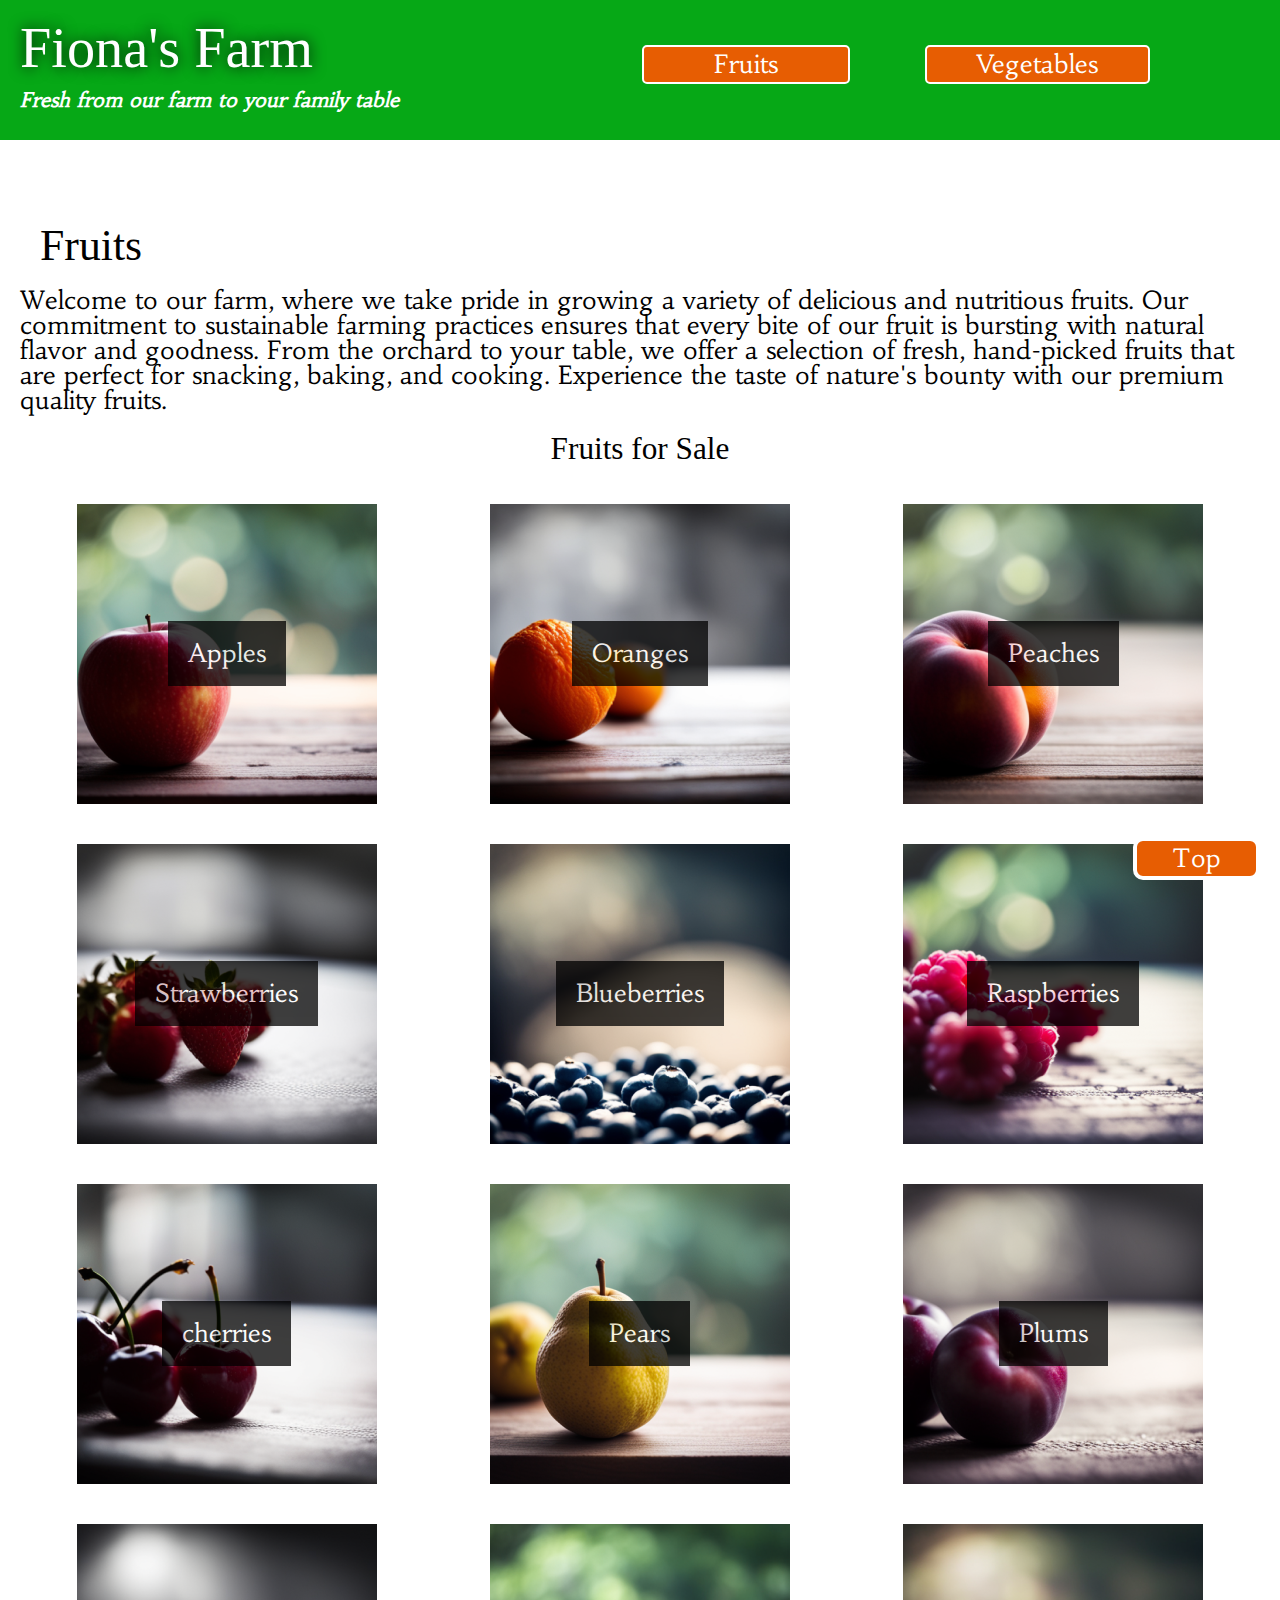
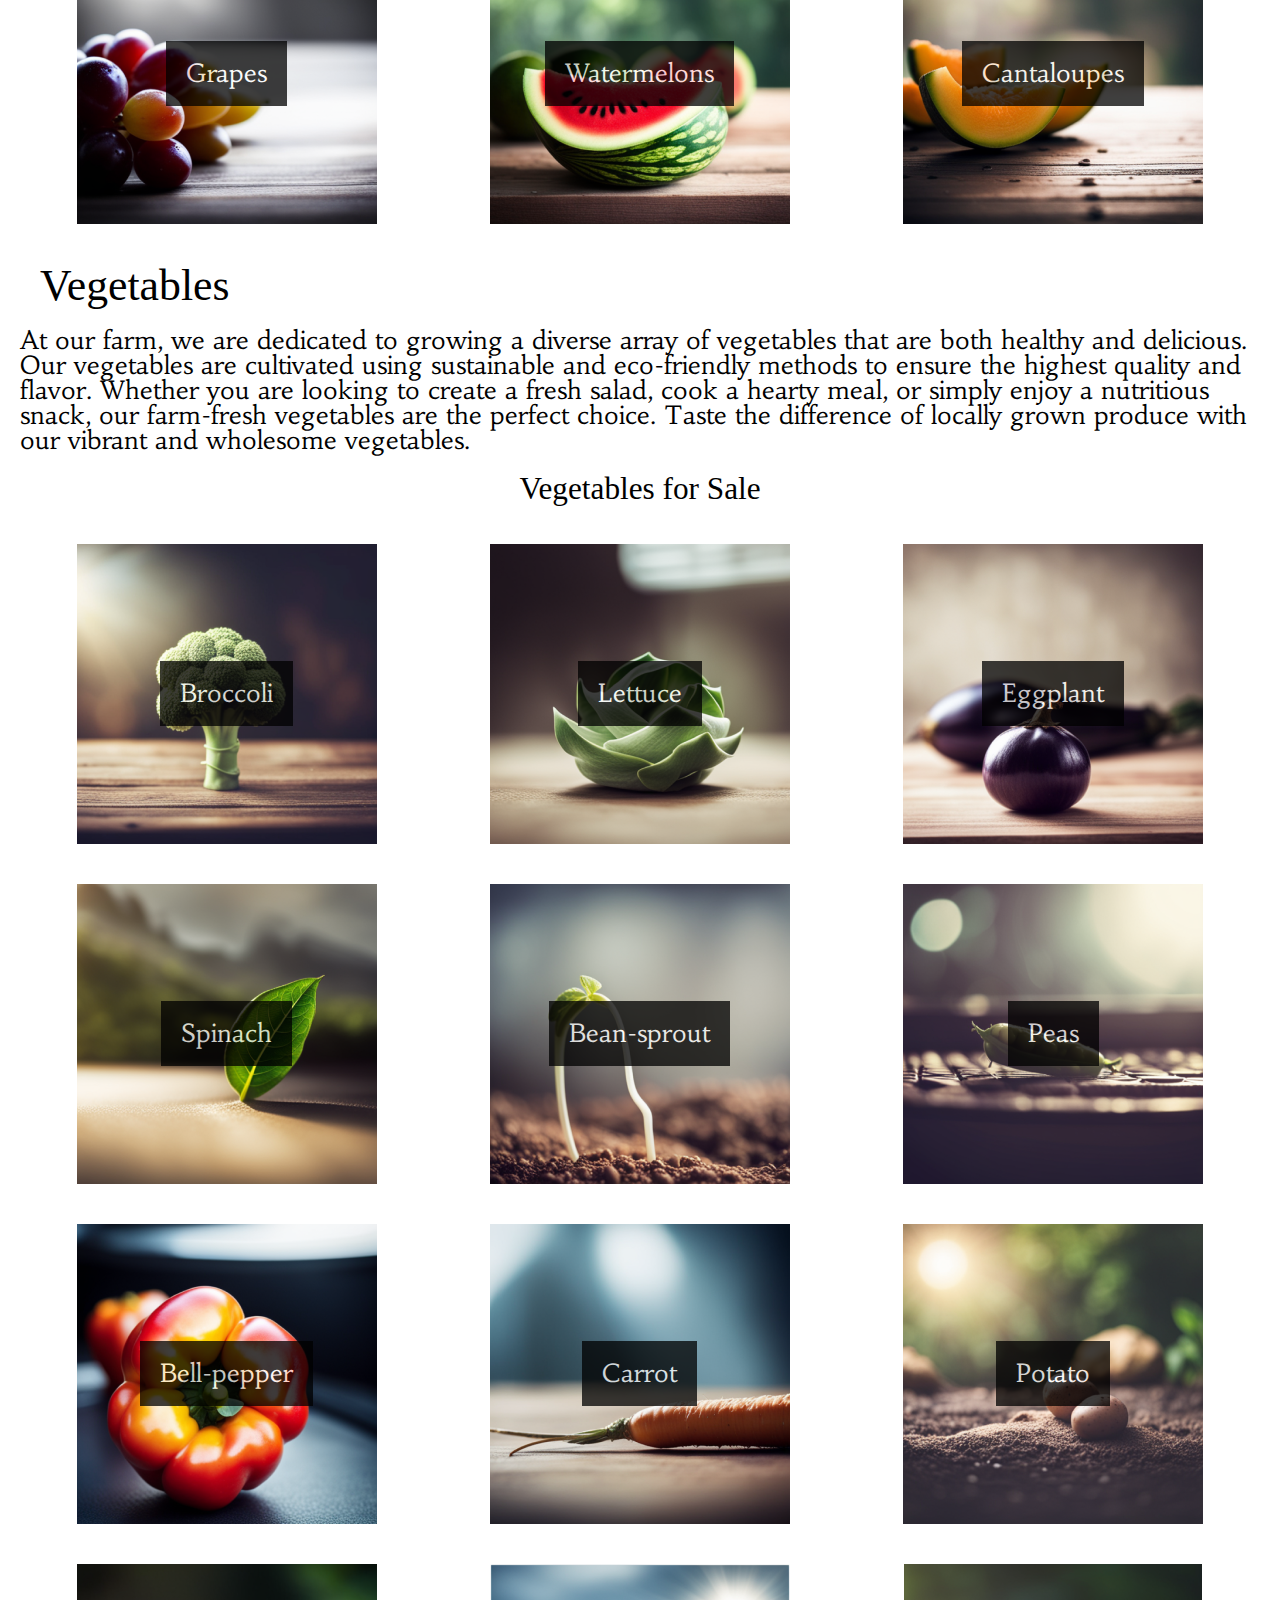
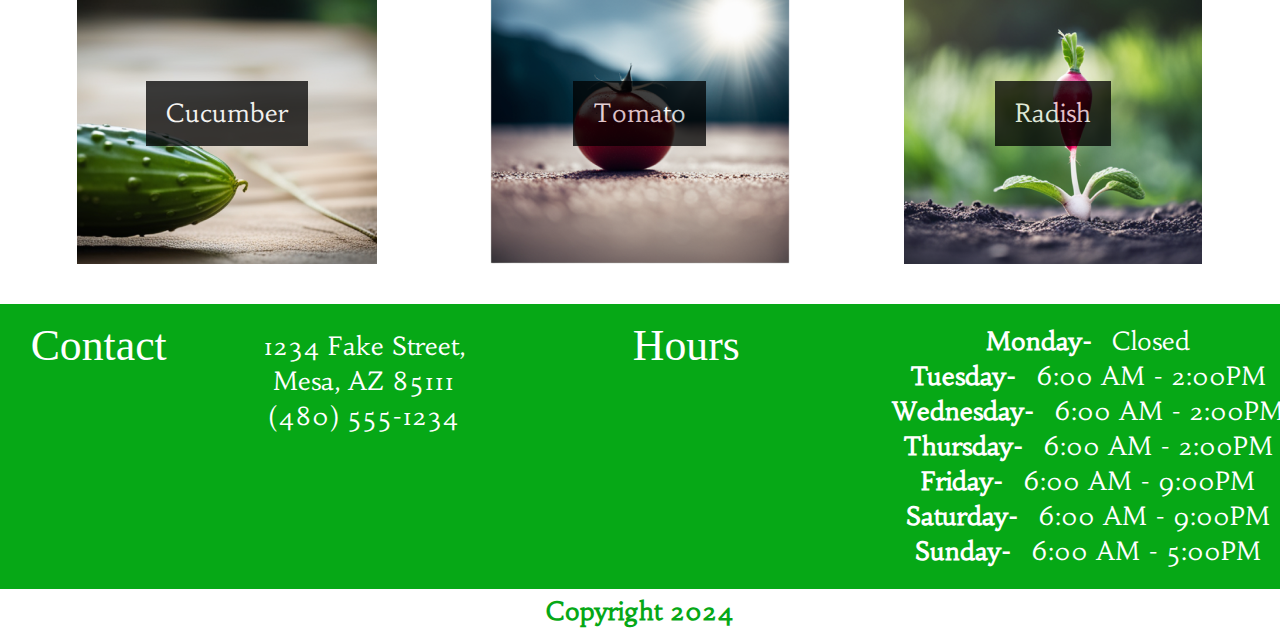
==== commit 32d2eb59: "Rename indexnew.html to index.html" ====
--- a/index.html
+++ b/index.html
@@ -3,7 +3,7 @@
     <head>
         <meta charset="utf-8">
         <title>Fiona's Farm</title>
-        <link rel="stylesheet" href="styles.css">
+        <link rel="stylesheet" href="stylesnew.css">
     </head>
     <body>
 <header>
@@ -25,8 +25,8 @@
 <h2>Fruits</h2>
 <p>Welcome to our farm, where we take pride in growing a variety of delicious and nutritious fruits. Our commitment to sustainable farming practices ensures that every bite of our fruit is bursting with natural flavor and goodness. From the orchard to your table, we offer a selection of fresh, hand-picked fruits that are perfect for snacking, baking, and cooking. Experience the taste of nature's bounty with our premium quality fruits.</p>
     </section>
-         <h3>Fruits for Sale</h3>
-    <section id="fruits">
+    <h3>Fruits for Sale</h3>
+    <div id="fruits">
         <figure>
             <img src="images/apples.png" alt="Apples">
             <figcaption>Apples</figcaption>
@@ -75,14 +75,14 @@
             <img src="images/cantalopes.png" alt="Cantaloupes">
             <figcaption>Cantaloupes</figcaption>
         </figure>
-    </section>
+    </div>
     <section>
         <h2>Vegetables</h2>
 <p>At our farm, we are dedicated to growing a diverse array of vegetables that are both healthy and delicious. Our vegetables are cultivated using sustainable and eco-friendly methods to ensure the highest quality and flavor. Whether you are looking to create a fresh salad, cook a hearty meal, or simply enjoy a nutritious snack, our farm-fresh vegetables are the perfect choice. Taste the difference of locally grown produce with our vibrant and wholesome vegetables.</p>
     </section>
     
         <h3>Vegetables for Sale</h3>
-        <section id="veggies">
+        <div id="veggies">
         <figure>
             <img src="images/broccoli.png" alt="Broccoli">
             <figcaption>Broccoli</figcaption>
@@ -131,35 +131,38 @@
             <img src="images/radish.png" alt="Radish">
             <figcaption>Radish</figcaption>
         </figure>
-    </section>
+    </div>
 </main>
 <footer>
-    <section id="foot">
-        <h2>Contact</h2>
-        <address id="address">
-        1234 Fake Street,
-        Mesa, AZ 85111
-        (480) 555-1234
-        </address>
-
-        <h2>Hours</h2>
-            <dl id="hour">
-            <div><dt>Monday-</dt> 
-                <dd>Closed</dd></div>
-            <div><dt>Tuesday-</dt> 
-                <dd>6:00 AM - 2:00PM</dd></div>
-            <div><dt>Wednesday-</dt>
-                <dd>6:00 AM - 2:00PM</dd> </div>
-            <div><dt>Thursday-</dt> 
-            <dd>6:00 AM - 2:00PM</dd></div> 
-            <div><dt>Friday-</dt>
-                <dd>6:00 AM - 9:00PM</dd></div>
-            <div><dt>Saturday-</dt>
-                <dd>6:00 AM - 9:00PM</dd></div>
-            <div><dt>Sunday-</dt>
-                <dd>6:00 AM - 5:00PM</dd></div>
-            </dl>
+    <section>
+        <div>
+            <h2 id="contact">Contact</h2>
+            <address>
+                <span>1234 Fake Street,</span>
+                <span>Mesa, AZ 85111</span>
+                <span>(480) 555-1234</span>
+            </address>
+        </div>
+        <div>
+            <h2 id="hours">Hours</h2>
+                <dl class="hours-list">
+                <div><dt>Monday-</dt> 
+                    <dd>Closed</dd></div>
+                <div><dt>Tuesday-</dt> 
+                    <dd>6:00 AM - 2:00PM</dd></div>
+                <div><dt>Wednesday-</dt>
+                    <dd>6:00 AM - 2:00PM</dd> </div>
+                <div><dt>Thursday-</dt> 
+                <dd>6:00 AM - 2:00PM</dd></div> 
+                <div><dt>Friday-</dt>
+                    <dd>6:00 AM - 9:00PM</dd></div>
+                <div><dt>Saturday-</dt>
+                    <dd>6:00 AM - 9:00PM</dd></div>
+                <div><dt>Sunday-</dt>
+                    <dd>6:00 AM - 5:00PM</dd></div>
+                </dl>
+        </div>
     </section>
 <small>Copyright 2024</small>
 </footer>
-</body>+</body>
--- a/stylesnew.css
+++ b/stylesnew.css
@@ -0,0 +1,325 @@
+/* -------------------- IMPORTED FONTS -------------------- */
+@import url('https://fonts.googleapis.com/css2?family=Habibi&family=Irish+Grover&display=swap');
+
+/*-------------------- CSS REST --------------------*/
+/* http://meyerweb.com/eric/tools/css/reset/
+v2.0 | 20110126
+License: none (public domain)
+*/
+html, body, div, span, applet, object, iframe,
+h1, h2, h3, h4, h5, h6, p, blockquote, pre,
+a, abbr, acronym, address, big, cite, code,
+del, dfn, em, img, ins, kbd, q, s, samp,
+small, strike, strong, sub, sup, tt, var,
+b, u, i, center,
+dl, dt, dd, ol, ul, li,
+fieldset, form, label, legend,
+table, caption, tbody, tfoot, thead, tr, th, td,
+article, aside, canvas, details, embed,
+figure, figcaption, footer, header, hgroup, 
+menu, nav, output, ruby, section, summary,
+time, mark, audio, video {
+    margin: 0;
+    padding: 0;
+    border: 0;
+    font-size: 100%;
+    font: inherit;
+    vertical-align: baseline;
+}
+article, aside, details, figcaption, figure, 
+footer, header, hgroup, menu, nav, section {
+    display: block;
+}
+body {
+    line-height: 1;
+}
+ol, ul {
+    list-style: none;
+}
+blockquote, q {
+    quotes: none;
+}
+blockquote:before, blockquote:after,
+q:before, q:after {
+    content: '';
+    content: none;
+}
+table {
+    border-collapse: collapse;
+    border-spacing: 0;
+}
+
+/* -------------------- ROOT VARIABLES  -------------------- */
+:root {
+    font-family: "Habibi", serif;
+    --font-heading: 'Irish Grover', cursive;
+    --font-text: 'Habibi', serif;
+    font-size: 1.25em;
+    --green:#06A816;
+    --orange:#E75D02;
+    --black:#000000;
+    --white:#ffffff;
+}
+/* --------------------GLOBAL STYLES (mobile first/small) --------------------*/
+@media screen and (min-width: 428px){
+body {
+    font-family: var(--font-text);
+    font-size: 1.25em;
+    color: var(--black);
+    background-color: var(--white);
+}
+h1, h2, h3 {
+    font-family: var(--font-heading);
+}
+h1 {
+    font-size: 2.5em;
+    color: var(--white);
+    text-shadow: 0 0 0.75rem black;
+}
+h2 {
+    font-size: 1.75em;
+}
+h3 {
+    display: block;
+    text-align: center;
+    font-size: 1.25em;
+    color: var(--black);
+}
+header { 
+    background: var(--green);
+    padding: 20px;
+    width: 100%;
+}
+header p {
+    font-style: italic;
+    padding: 20px 0;
+    color: var(--white);
+    font-size: 0.8em;
+    font-weight: bold;
+}
+nav {
+    margin: 0 auto;
+}
+nav h2 {
+    visibility: hidden;
+}
+nav, ul {
+    list-style: none;
+    display: flex;
+    flex-direction: column;
+    justify-content: flex-end;
+    align-items: center;
+    gap: 40px;
+}
+nav a {
+    text-decoration: none;
+    color: var(--white);
+    margin: 20px;   
+}
+nav .fruit {
+    background-color: var(--orange);
+    padding: 5px 40px;
+    border-radius: 5px;
+    border: 2px solid var(--white);
+}
+nav .veg{
+    background-color: var(--orange);
+    padding: 5px 20px;
+    border-radius: 5px;
+    border: 2px solid var(--white);
+}
+nav .top{
+    position: fixed;
+    bottom: 20px;
+    right: 20px;
+    background-color: var(--orange);
+    border-radius: 10px;
+    /* margin: 10px; */
+    padding: 5px ;
+    border: 4px solid var(--white);
+}
+main{
+    padding: 20px;
+}
+main h2 {
+    padding: 20px;
+}
+main h3{
+    padding: 20px;
+}
+figure {
+    display: flex;
+    justify-content: center;
+    align-items: center;
+}
+figcaption {
+    display: flex;
+    flex-wrap: wrap;
+    justify-content: center;
+    align-items: center;
+    background-color: var(--black);
+	color: var(--white);
+	padding: 20px;
+    opacity: 0.75;
+    position: absolute;
+    z-index: 10;
+}
+figure img {
+    width: auto;
+    height: auto;
+    padding: 20px;
+}
+footer section {
+    padding: 20px;
+    background-color: var(--green);
+    color: var(--white);
+    width: 100%;
+}
+footer section {
+    display: flex;
+    flex-direction: column;
+    text-align: center;
+    padding: 20px;
+}
+address span {
+    display: block;
+    margin: 10px;
+}
+.hours-list {
+    display: flex;
+    flex-direction: column;
+    align-items: center;
+}
+.hours-list div{
+    display: flex;
+    justify-content: flex-start;
+    gap: 20px;
+    padding: 5px;
+}
+.hours-list dt {
+    font-weight: bold;
+    margin-right: 0;
+}
+.hours-list dd {
+    margin-left: 0;
+}
+footer small {
+    display: block;
+    color: var(--green);
+    text-align: center;
+    font-weight: bold;
+    padding: 10px 0 20px 0;
+}
+/* -------------------- MEDIA QUERY (medium) -------------------------------- */
+@media screen and (min-width: 834px){
+    header {
+        display: grid;
+        grid-template-columns: 1fr 1fr;
+       }
+   header p {
+    font-size: 1em;
+   }
+   nav, ul{
+    flex-direction: row;
+   }
+   nav a {
+    margin: 30px;
+   }
+   .fruit {
+    margin: 40px 80px 20px 40px;
+   }
+   .veg {
+    margin: 40px 80px 20px 40px;
+   }
+    #fruits {
+        display: grid;
+        grid-template-columns: 1fr 1fr;
+        grid-column-start: 1;
+        grid-column-end: 2;
+    }
+    #veggies {
+        display: grid;
+        grid-template-columns: 1fr 1fr;
+        grid-column-start: 1;
+        grid-column-end: 2;
+    }
+   footer section {
+    flex-direction:  row;
+    justify-content: space-evenly;
+   }
+}
+   /*-------------------- MEDIA QUERY (large) ------------------------------------*/
+   @media screen and (min-width: 1280px){
+    header {
+        display: grid;
+        grid-template-columns: 1fr 1fr;
+        grid-auto-rows:50px;
+        grid-template-areas: 
+        "a"
+        "b";
+    }
+    header h1 {
+        font-size: 2.25em;
+    }
+       header p{
+        grid-area: b;
+        text-align: left;
+        font-size: 0.8em;
+       }
+    .fruit {
+        position: absolute;
+        top: 5px;
+        right: 350px;
+    }
+.veg {
+    position: absolute;
+        top: 5px;
+        right: 50px;
+}
+    #fruits {
+        display: grid;
+        grid-template-columns: 1fr 1fr 1fr;
+        grid-column-start: 1;
+        grid-column-end: 3;
+    }
+    #veggies {
+        display: grid;
+        grid-template-columns: 1fr 1fr 1fr;
+        grid-column-start: 1;
+        grid-column-end: 3;
+    }
+    footer div {
+        display: grid;
+        grid-template-columns: 10fr 10fr;
+        grid-column-start: 1;
+        grid-column-end: 4;
+    }
+     #contact {
+        text-align: left;
+     }
+   }
+   /*-------------------- MEDIA QUERY (xl) ---------------------------------------*/
+   @media screen and (min-width: 1440px){
+    #fruits {
+        display: grid;
+        grid-template-columns: 1fr 1fr 1fr 1fr;
+        grid-column-start: 1;
+        grid-column-end: 4;
+    }
+    #veggies {
+        display: grid;
+        grid-template-columns: 1fr 1fr 1fr 1fr;
+        grid-column-start: 1;
+        grid-column-end: 4;
+    }
+    footer div {
+        display: grid;
+        grid-template-columns: 10fr 10fr;
+        grid-column-start: 1;
+        grid-column-end: 4;
+    }
+     #contact {
+        text-align: left;
+     }
+    }
+}